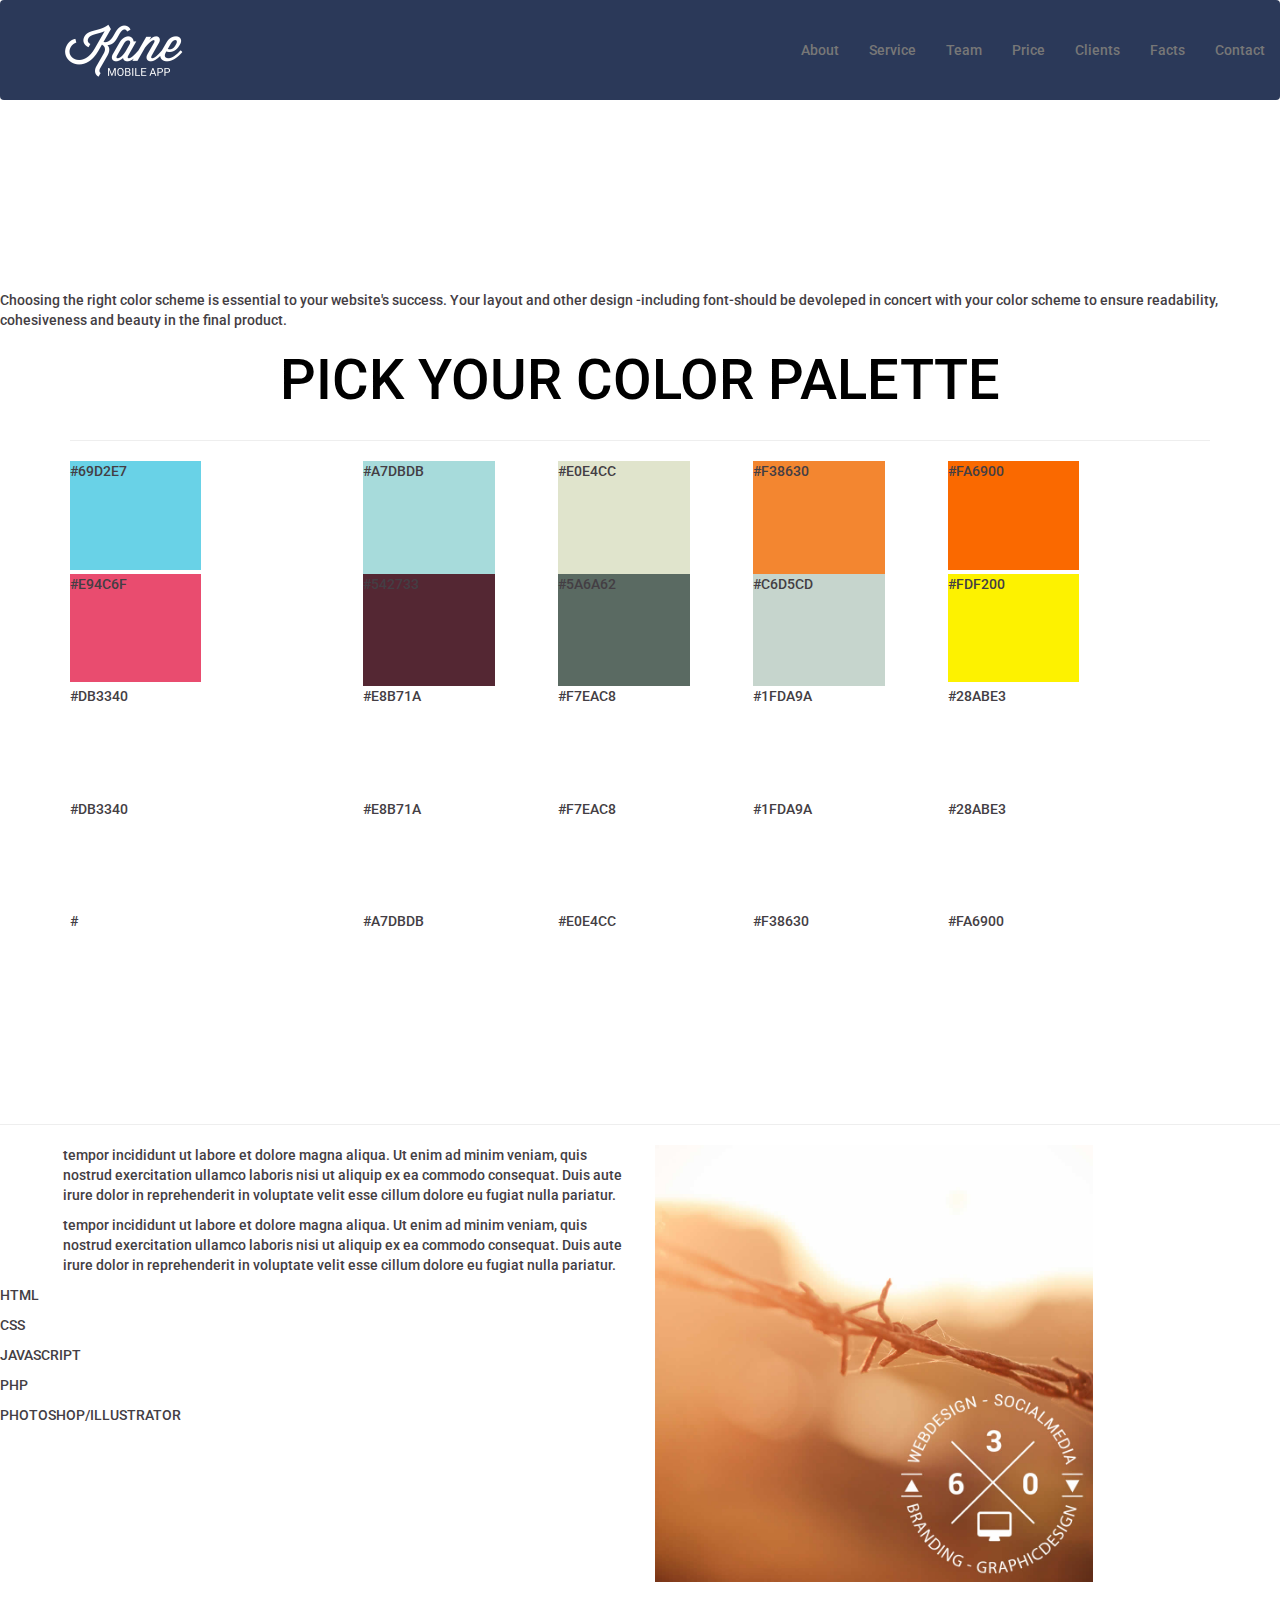
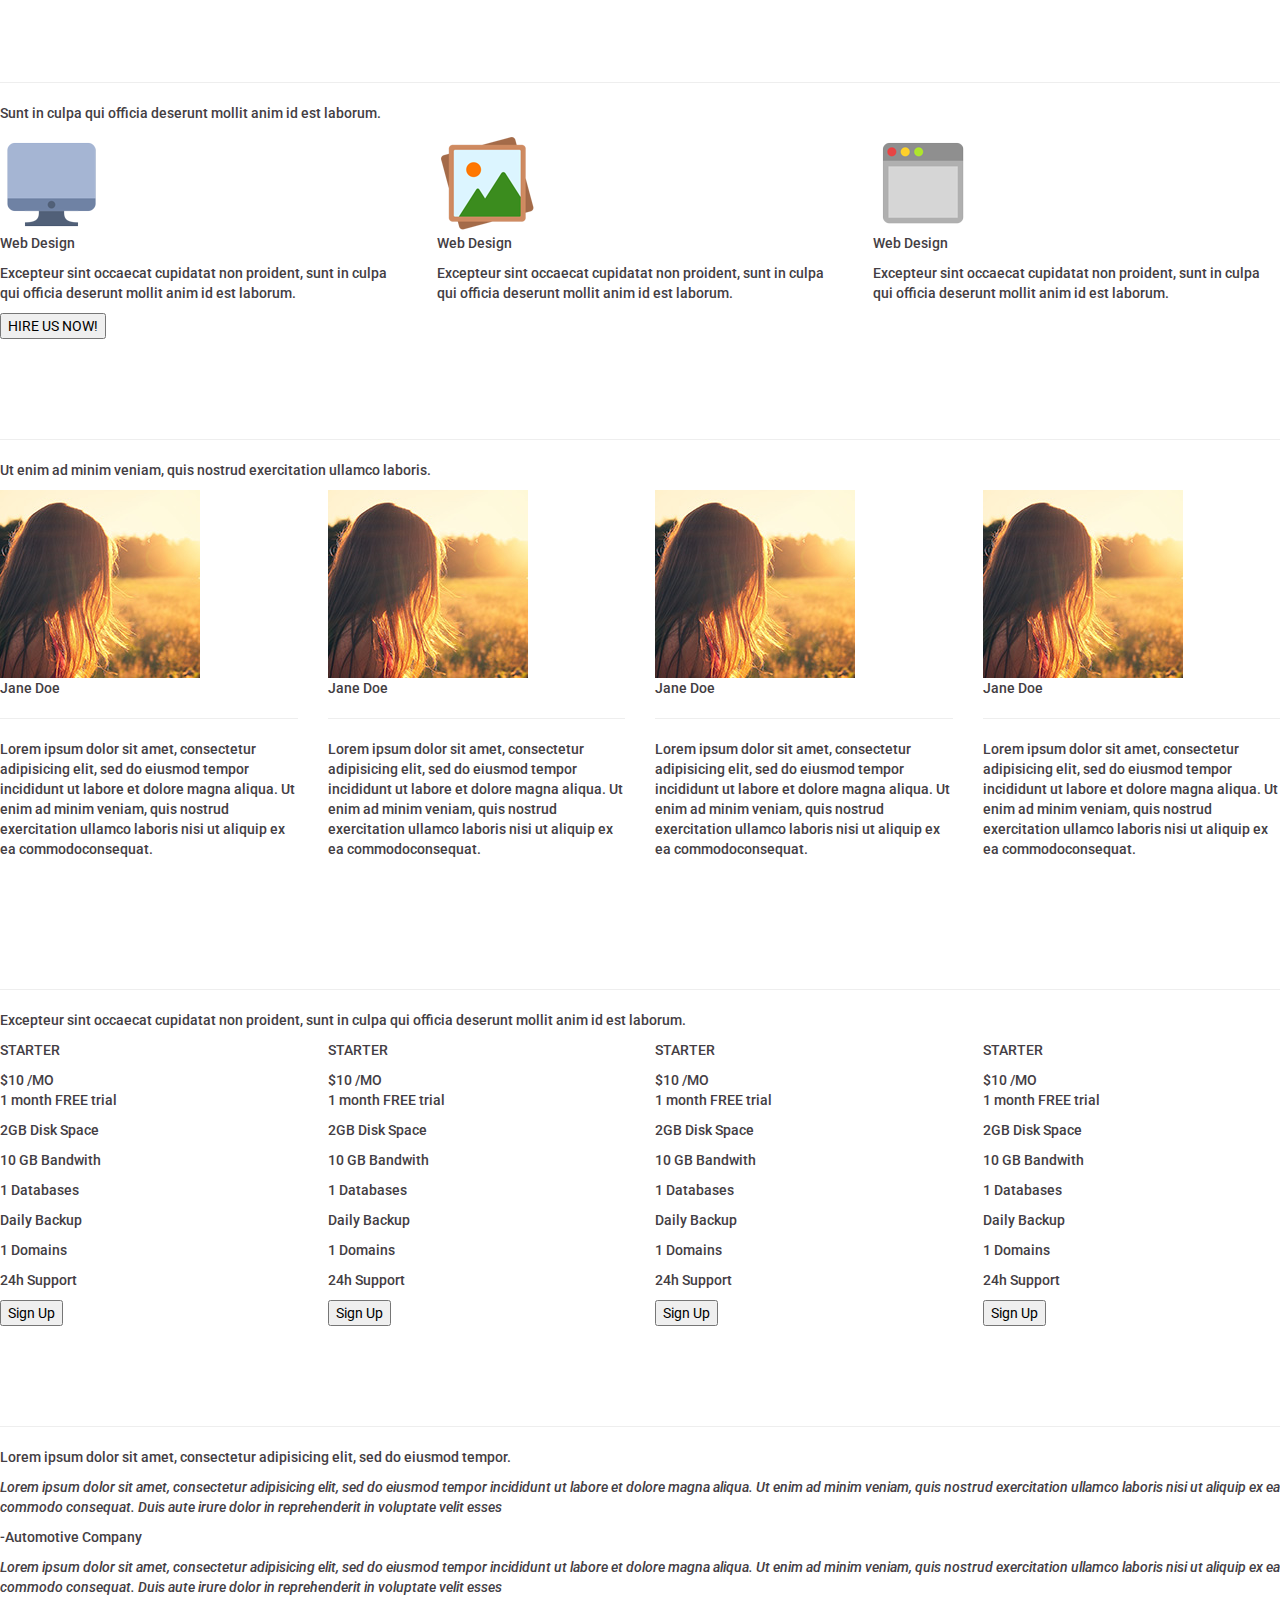
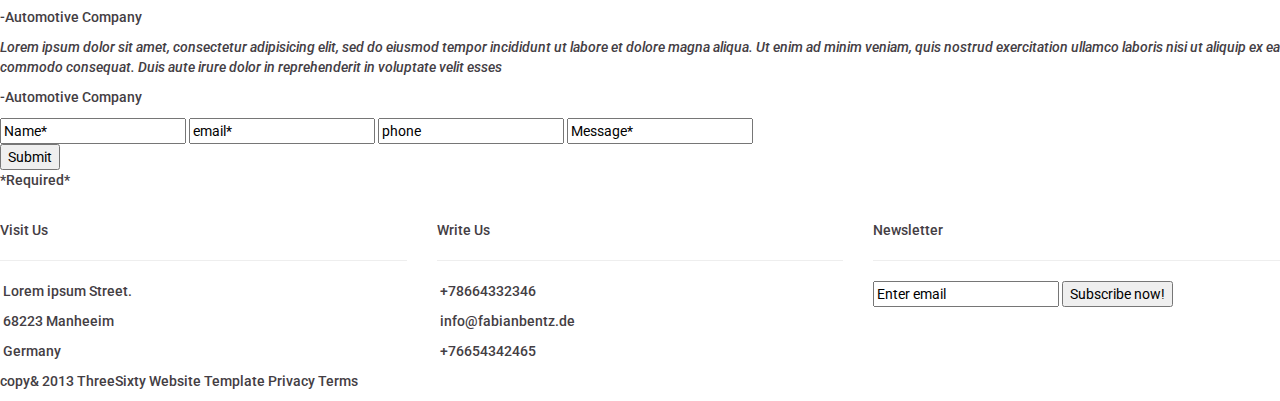
==== prueba.html @ b6c4c637 "estructura HTML" ====
<!DOCTYPE html>
<html lang="en">
  <head>
    <meta charset="utf-8">
    <title>Escoge tu paleta de colores!</title>
    <meta name="viewport" content="width=device-width, initial-scale=1.0">
    <meta name="description" content="ThreeSixty Bootstrap Template">
    <meta name="author" content="Fabian Bentz Webdesign">

    
    <link href='http://fonts.googleapis.com/css?family=Roboto:400,100,300,300italic,500,400italic,700' rel='stylesheet' type='text/css'>
    
    <link href="./css/bootstrap.css" rel="stylesheet">
    <link href="./css/main.css" rel="stylesheet">
    <link rel="stylesheet" href="./font-awesome/css/font-awesome.min.css">

  </head>

    <body>
        <header> <!--div class="row"> <div class="col-lg-12"-->
            <nav class="navbar navbar-default"> <!--menudespegable-->
                <div class="container-fluid"> <!--containerheder-->
                    <div class=navbar-header>
                        <button type="button" class="navbar-toggle" data-toggle="collapse" data-target="#myNavbar">
                            <span class="icon-bar"></span>
                            <span class="icon-bar"></span>
                            <span class="icon-bar"></span>
                        </button>
                        <img src="img/logo.png" alt="logo" class="logo"> <!--logo-->
                    </div>
                    <div class="collapse navbar-collapse" id="myNavbar">
                        <ul class="nav navbar-nav navbar-right pad"> <!--elementosdelmenu-->
                            <li><a href="#">About</a></li>
                            <li><a href="#">Service</a></li>
                            <li><a href="#">Team</a></li>
                            <li><a href="#">Price</a></li>
                            <li><a href="#">Clients</a></li>
                            <li><a href="#">Facts</a></li>
                            <li><a href="#">Contact</a></li>
                        </ul>
                    </div>
                </div> <!--findelcontainerheder-->
            </nav>    
        </header>
        <section><!--primerasection--> <!--intro-->
            <div class="row"> 
                <div class="col-lg-12"> <!--fondo1-->
                    <p class="titulares blanco">BEAUTIFUL COLOR PALETTES FOR YOUR NEXT WEB PROJECT</p>
                    <p>Choosing the right color scheme is essential to your website's success. Your layout and other design -including font-should be devoleped in concert with your color scheme to ensure readability, cohesiveness and beauty in the final product.</p>
                </div>
            </div>   
        </section>
        <div class="container">
            <section> <!--segundasection--> <!--colores-->
                <div class="row">
                    <div class="col-lg-12">
                        <p class="titulares negro">PICK YOUR COLOR PALETTE</p>
                        <hr>
                    </div>
                </div>
                <div class="row">
                    <div class="col-lg-3">
                        <div class="cuadro color1"> <!--color1-->
                            <p>#69D2E7</p>
                        </div>
                    </div>
                    <div class="col-lg-2">
                        <div class="cuadros color2"> <!--color2-->
                            <p>#A7DBDB</p>
                        </div>
                    </div>
                    <div class="col-lg-2">
                        <div class="cuadros color3"> <!--color3-->
                            <p>#E0E4CC</p>
                        </div>
                    </div>
                    <div class="col-lg-2">
                        <div class="cuadros color4"> <!--color4-->
                            <p>#F38630</p>
                        </div>
                    </div>
                    <div class="col-lg-3">
                        <div class="cuadro color5"> <!--color5-->
                            <p>#FA6900</p>
                        </div>
                    </div>
                </div>
                <div class="row">
                    <div class="col-lg-3">
                        <div class="cuadro color6"> <!--color6-->
                            <p>#E94C6F</p>
                        </div>
                    </div>
                    <div class="col-lg-2">
                        <div class="cuadros color7"> <!--color7-->
                            <p>#542733</p>
                        </div>
                    </div>
                    <div class="col-lg-2">
                        <div class="cuadros color8"> <!--color8-->
                            <p>#5A6A62</p>
                        </div>
                    </div>
                    <div class="col-lg-2">
                        <div class="cuadros color9"> <!--color9-->
                            <p>#C6D5CD</p>
                        </div>
                    </div>
                    <div class="col-lg-3">
                        <div class="cuadro color10"> <!--color10-->
                            <p>#FDF200</p>
                        </div>
                    </div>
                </div>
                <div class="row">
                    <div class="col-lg-3">
                        <div class="cuadros color11"> <!--color11-->
                            <p>#DB3340</p>
                        </div>
                    </div>
                    <div class="col-lg-2">
                        <div class="cuadro color12"> <!--color12-->
                            <p>#E8B71A</p>
                        </div>
                    </div>
                    <div class="col-lg-2">
                        <div class="cuadros color13"> <!--color13-->
                            <p>#F7EAC8</p>
                        </div>
                    </div>
                    <div class="col-lg-2">
                        <div class="cuadros color14"> <!--color14-->
                            <p>#1FDA9A</p>
                        </div>
                    </div>
                    <div class="col-lg-3">
                        <div class="cuadros color15"> <!--color15-->
                            <p>#28ABE3</p>
                        </div>
                    </div>
                </div>
                <div class="row">
                    <div class="col-lg-3">
                        <div class="cuadro color16"> <!--color16-->
                            <p>#DB3340</p>
                        </div>
                    </div>
                    <div class="col-lg-2">
                        <div class="cuadros color17"> <!--color17-->
                            <p>#E8B71A</p>
                        </div>
                    </div>
                    <div class="col-lg-2">
                        <div class="cuadros color18"> <!--color18-->
                            <p>#F7EAC8</p>
                        </div>
                    </div>
                    <div class="col-lg-2">
                        <div class="cuadros color19"> <!--color19-->
                            <p>#1FDA9A</p>
                        </div>
                    </div>
                    <div class="col-lg-3">
                        <div class="cuadro color20"> <!--color20-->
                            <p>#28ABE3</p>
                        </div>
                    </div>
                </div>
                <div class="row">
                    <div class="col-lg-3">
                        <div class="cuadro color21"> <!--color21-->
                            <p>#</p>
                        </div>
                    </div>
                    <div class="col-lg-2">
                        <div class="cuadros color22"> <!--color22-->
                            <p>#A7DBDB</p>
                        </div>
                    </div>
                    <div class="col-lg-2">
                        <div class="cuadros color23"> <!--color23-->
                            <p>#E0E4CC</p>
                        </div>
                    </div>
                    <div class="col-lg-2">
                        <div class="cuadros color24"> <!--color24-->
                            <p>#F38630</p>
                        </div>
                    </div>
                    <div class="col-lg-3">
                        <div class="cuadro color25"> <!--color25-->
                            <p>#FA6900</p>
                        </div>
                    </div>
                </div>
            </section>
        </div>
        <div class="container-fluid">
            <section> <!--tercerasection--> <!--acercade-->
                <div class="row">
                    <div class="col-lg-12">
                        <p class="titulares blanco">ABOUT US</p>
                        <hr>
                    </div>
                </div>
                <div class="row">
                    <div class="col-lg-6">
                        <p class="mg-lf"> tempor incididunt ut labore et dolore magna aliqua. Ut enim ad minim veniam,
                        quis nostrud exercitation ullamco laboris nisi ut aliquip ex ea commodo
                        consequat. Duis aute irure dolor in reprehenderit in voluptate velit esse
                        cillum dolore eu fugiat nulla pariatur.</p>
                        <p class="mg-lf">
                        tempor incididunt ut labore et dolore magna aliqua. Ut enim ad minim veniam,
                        quis nostrud exercitation ullamco laboris nisi ut aliquip ex ea commodo
                        consequat. Duis aute irure dolor in reprehenderit in voluptate velit esse
                        cillum dolore eu fugiat nulla pariatur.</p>
                        <p>HTML</p>
                        <p>CSS</p>
                        <p>JAVASCRIPT</p>
                        <p>PHP</p>
                        <p>PHOTOSHOP/ILLUSTRATOR</p>
                    </div>
                    <div class="col-lg-6">
                        <img src="img/agency-img3.jpg" alt="agency" class="agen">
                    </div>
                </div>
            </section>
            <div class="fondoverde">
                <section> <!--cuartasection-->  <!--quehacemos-->
                    <div class="row">
                        <div class="col-lg-12">
                            <p class="titulares blanco">WHAT WE DO</p>
                            <hr>
                            <p>Sunt in culpa qui officia deserunt mollit anim id est laborum.</p>
                        </div>
                    </div>
                    <div class="row">
                        <div class="col-lg-4"> <!--primericono-->
                            <img src="img/icons/webdesign.png" alt="web">
                            <p>Web Design</p>
                            <p>Excepteur sint occaecat cupidatat non
                            proident, sunt in culpa qui officia deserunt mollit anim id est laborum.</p>
                        </div>
                        <div class="col-lg-4"> <!--segundoicono-->
                            <img src="img/icons/graphicdesign.png" alt="graphic">
                            <p>Web Design</p>
                            <p>Excepteur sint occaecat cupidatat non
                            proident, sunt in culpa qui officia deserunt mollit anim id est laborum.</p>
                        </div>
                        <div class="verdeoscuro"> <!--fondoverdeoscuro-->
                            <div class="col-lg-4"> <!--tercericono-->
                                <img src="img/icons/mobile.png" alt="mobile">
                                <p>Web Design</p>
                                <p>Excepteur sint occaecat cupidatat non
                                proident, sunt in culpa qui officia deserunt mollit anim id est laborum.</p>
                            </div>
                        </div>
                    </div>
                    <div class="row"> <!--primerboton-->
                        <div class="col-lg-12">
                            <button>HIRE US NOW!</button>
                        </div>
                    </div>
                </section>
                <section> <!--quintasection--> <!--lamuchacha-->
                    <div class="row">
                        <div class="col-lg-12">
                            <p class="titulares blanco">OUR AWESOME TEAM</p>
                            <hr>
                            <p>  Ut enim ad minim veniam,
                            quis nostrud exercitation ullamco laboris. </p>
                        </div>
                    </div>
                    <div class="row">
                        <div class="col-lg-3">
                            <img src="img/team/1.jpg" alt="muchacha">
                            <p>Jane Doe</p>
                            <hr>
                            <p> Lorem ipsum dolor sit amet, consectetur adipisicing elit, sed do eiusmod tempor incididunt ut labore et dolore magna aliqua. Ut enim ad minim veniam, quis nostrud exercitation ullamco laboris nisi ut aliquip ex ea commodoconsequat.</p>
                            <img src=""> <!--iconos-->
                            <img src="">
                            <img src="">
                            <img src="">
                            <img src="">
                        </div>
                        <div class="col-lg-3">
                            <img src="img/team/1.jpg" alt="muchacha">
                            <p>Jane Doe</p>
                            <hr>
                            <p> Lorem ipsum dolor sit amet, consectetur adipisicing elit, sed do eiusmod tempor incididunt ut labore et dolore magna aliqua. Ut enim ad minim veniam, quis nostrud exercitation ullamco laboris nisi ut aliquip ex ea commodoconsequat.</p>
                            <img src=""> <!--iconos-->
                            <img src="">
                            <img src="">
                            <img src="">
                            <img src="">
                        </div> 
                        <div class="col-lg-3">
                            <img src="img/team/1.jpg" alt="muchacha">
                            <p>Jane Doe</p>
                            <hr>
                            <p> Lorem ipsum dolor sit amet, consectetur adipisicing elit, sed do eiusmod tempor incididunt ut labore et dolore magna aliqua. Ut enim ad minim veniam, quis nostrud exercitation ullamco laboris nisi ut aliquip ex ea commodoconsequat.</p>
                            <img src=""> <!--iconos-->
                            <img src="">
                            <img src="">
                            <img src="">
                            <img src="">
                        </div> 
                        <div class="col-lg-3">
                            <img src="img/team/1.jpg" alt="muchacha">
                            <p>Jane Doe</p>
                            <hr>
                            <p> Lorem ipsum dolor sit amet, consectetur adipisicing elit, sed do eiusmod tempor incididunt ut labore et dolore magna aliqua. Ut enim ad minim veniam, quis nostrud exercitation ullamco laboris nisi ut aliquip ex ea commodoconsequat.</p>
                            <img src=""> <!--iconos-->
                            <img src="">
                            <img src="">
                            <img src="">
                            <img src="">
                        </div>
                    </div>
                </section>
            </div>
            <div class="fondoazul">
                <section> <!--sextasection--> <!--precios-->
                    <div class="row">
                        <div class="col-lg-12">
                            <p class="titulares blanco">BEST PRICE GURANTEED</p>
                            <hr>
                            <p>Excepteur sint occaecat cupidatat non proident, sunt in culpa qui officia deserunt mollit anim id est laborum.</p>
                        </div>
                    </div>
                    <div class="row">
                        <div class="col-lg-3">
                            <div class="">
                                <p>STARTER</p>
                                <p>$10 <span>/MO</span><br> 1 month FREE trial</p>
                                <p>2GB Disk Space</p>
                                <p>10 GB Bandwith</p>
                                <p>1 Databases</p>
                                <p>Daily Backup</p>
                                <p>1 Domains</p>
                                <p>24h Support</p>
                                <button>Sign Up</button>
                            </div>
                        </div>
                        <div class="col-lg-3">
                            <div class="">
                                <p>STARTER</p>
                                <p>$10 <span>/MO</span><br> 1 month FREE trial</p>
                                <p>2GB Disk Space</p>
                                <p>10 GB Bandwith</p>
                                <p>1 Databases</p>
                                <p>Daily Backup</p>
                                <p>1 Domains</p>
                                <p>24h Support</p>
                                <button>Sign Up</button>
                            </div>
                        </div>
                        <div class="col-lg-3">
                            <div class="">
                                <p>STARTER</p>
                                <p>$10 <span>/MO</span><br> 1 month FREE trial</p>
                                <p>2GB Disk Space</p>
                                <p>10 GB Bandwith</p>
                                <p>1 Databases</p>
                                <p>Daily Backup</p>
                                <p>1 Domains</p>
                                <p>24h Support</p>
                                <button>Sign Up</button>
                            </div>
                        </div>
                        <div class="col-lg-3">
                            <div class="">
                                <p>STARTER</p>
                                <p>$10 <span>/MO</span><br> 1 month FREE trial</p>
                                <p>2GB Disk Space</p>
                                <p>10 GB Bandwith</p>
                                <p>1 Databases</p>
                                <p>Daily Backup</p>
                                <p>1 Domains</p>
                                <p>24h Support</p>
                                <button>Sign Up</button>
                            </div>
                        </div>
                    </div>    
                </section>
                <section> <!--septimesection--> <!--opniones-->
                    <div class="row">
                        <div class="col-lg-12">
                            <p class="titulares blanco">WHAT OUR CLIENTS SAY</p>
                            <hr>
                            <p> Lorem ipsum dolor sit amet, consectetur adipisicing elit, sed do eiusmod tempor.</p>
                        </div>
                    </div>
                    <div class="row">
                        <div class="col-lg-12">
                            <p> <i> Lorem ipsum dolor sit amet, consectetur adipisicing elit, sed do eiusmod tempor incididunt ut labore et dolore magna aliqua. Ut enim ad minim veniam, quis nostrud exercitation ullamco laboris nisi ut aliquip ex ea commodo consequat. Duis aute irure dolor in reprehenderit in voluptate velit esses </i></p>
                            <p>-Automotive Company</p>
                        </div>
                    </div>
                    <div class="row">
                        <div class="col-lg-12">
                            <p> <i> Lorem ipsum dolor sit amet, consectetur adipisicing elit, sed do eiusmod tempor incididunt ut labore et dolore magna aliqua. Ut enim ad minim veniam, quis nostrud exercitation ullamco laboris nisi ut aliquip ex ea commodo consequat. Duis aute irure dolor in reprehenderit in voluptate velit esses </i></p>
                            <p>-Automotive Company</p>
                        </div>
                    </div> 
                    <div class="row">
                        <div class="col-lg-12">
                            <p> <i> Lorem ipsum dolor sit amet, consectetur adipisicing elit, sed do eiusmod tempor incididunt ut labore et dolore magna aliqua. Ut enim ad minim veniam, quis nostrud exercitation ullamco laboris nisi ut aliquip ex ea commodo consequat. Duis aute irure dolor in reprehenderit in voluptate velit esses </i></p>
                            <p>-Automotive Company</p>
                        </div>
                    </div>   
                </section>
                <section> <!--octavasection--> <!--formulario ojo revisar-->
                    <div class="row">
                        <div class="col-lg-12">
                        </div>
                    </div>
                    <div class="row">
                        <div class="col-lg-12">
                            <input type="text" name="Name*" value="Name*">
                            <input type="text" name="email*" value="email*">
                            <input type="text" name="phone" value="phone">
                            <input type="text" name="Message*" value="Message*">
                        </div>
                    </div>
                    <div class="row">
                        <div class="col-lg-12">
                            <button>Submit</button>
                        </div>
                    </div>
                    <div class="row">
                        <div class="col-lg-12">
                            <p>*Required*</p>
                        </div>
                    </div>                
                </section>
            </div>
            <div class="container-fluid">
                <section> <!--novenasection--> <!--redessociales-->
                    <div class="row">
                        <div class="col-lg-12">
                            <img src="">
                            <img src="">
                            <img src="">
                            <img src="">
                            <img src="">
                            <img src="">
                        </div>
                    </div> 
                </section> 
            </div>
            <div class="container-fluid">
                <footer>
                    <div class="row">
                        <div class="col-lg-4">
                            <p>Visit Us</p>
                            <hr>
                            <p><img src=""> Lorem ipsum Street.</p>
                            <p><img src=""> 68223 Manheeim</p>
                            <p><img src=""> Germany</p>
                        </div>
                        <div class="col-lg-4">
                            <p>Write Us</p>
                            <hr>
                            <p><img src=""> +78664332346 </p>
                            <p><img src=""> info@fabianbentz.de</p>
                            <p><img src=""> +76654342465</p>
                        </div>
                        <div class="col-lg-4">
                            <p>Newsletter</p>
                            <hr>
                            <img src=""><input type="text" name="Enter email" value="Enter email">
                            <button>Subscribe now!</button>      
                        </div>
                    </div>
                    <div class="row">
                        <div class="col-lg-6">
                            <p>copy& 2013 ThreeSixty Website Template <span>Privacy Terms</span></p>
                        </div>
                        <div class="col-lg-6">
                            <a href=""> Back to top</a>
                        </div>
                    </div>
                </footer>
            </div>
        </div>




                
           


    <!-- BOOTSTRAP JAVASCRIPT -->
    <script src="https://code.jquery.com/jquery-1.10.2.min.js"></script>
    <script type="text/javascript" src="./js/bootstrap.min.js"></script>

    </body>
</html>
---- css/main.css ----
/*header*/
.logo {
	padding: 10%;
	margin: 10%;
	margin-left: 45%;
}

.pad {
	padding-top: 2%;
}

/*Section1*/

.cuadro {
	width: 50%;
	
}
.cuadros {
	width: 80%;
	
}

.color1 {
	background-color: #69D2E7;
	padding-bottom: 30%;
}
.color2 {
	background-color: #A7DBDB;
	padding-bottom: 50%;
}

.color3 {
	background-color: #E0E4CC;
	padding-bottom: 50%;
}
.color4 {
	background-color: #F38630;
	padding-bottom: 50%;
}
.color5 {
	background-color: #FA6900;
	padding-bottom: 30%;
}
.color6 {
	background-color: #E94C6F;
	padding-bottom: 30%;
}

.color7{
	background-color: #542733;
	padding-bottom: 50%;
}
.color8 {
	background-color: #5A6A62;
	padding-bottom: 50%;
}
.color9{
	background-color:#C6D5CD; 
	padding-bottom:50%; 
 }
.color10 {
	background-color:#FDF200 ;
	padding-bottom: 30%;

}

.color11{
	background-color: ;
	padding-bottom: 30%;

}
.color12 {
	background-color: ;
	padding-bottom: 50%;
}
.color13{
	background-color: ;
	padding-bottom: 50%;
}
.color14 {
	background-color: ;
	padding-bottom: 50%;
}
.color15 {
	background-color: ;
	padding-bottom: 30%;
}
.color16 {
	background-color: ;
	padding-bottom: 30%;
}
.color17 {
	background-color: ;
	padding-bottom: 50%;
}
.color18 {
	background-color: ;
	padding-bottom: 50%;

}
.color19 {
	background-color: ;
	padding-bottom: 50%;
}
.color20 {
	background-color: ;
	padding-bottom: 30%;
}
.color21 {
	background-color: ;
	padding-bottom:30%;
}
.color22 {
	background-color: ;
	padding-bottom: 50%;
}
.color23 {
	background-color: ;
	padding-bottom: 50%;
}
.color24{
	background-color: ;
	padding-bottom: 50%;
}
.color25 {
	background-color: ;
	padding-bottom: ;
}

.titulares {
	font-size: 4em;
	text-align: center;
}
.blanco {
	color: white;
}
.negro {
	color: black;
}

.agen {
	width: 70%;
	height: 70%;
}

.mg-lf {
	margin-left: 10%;
}
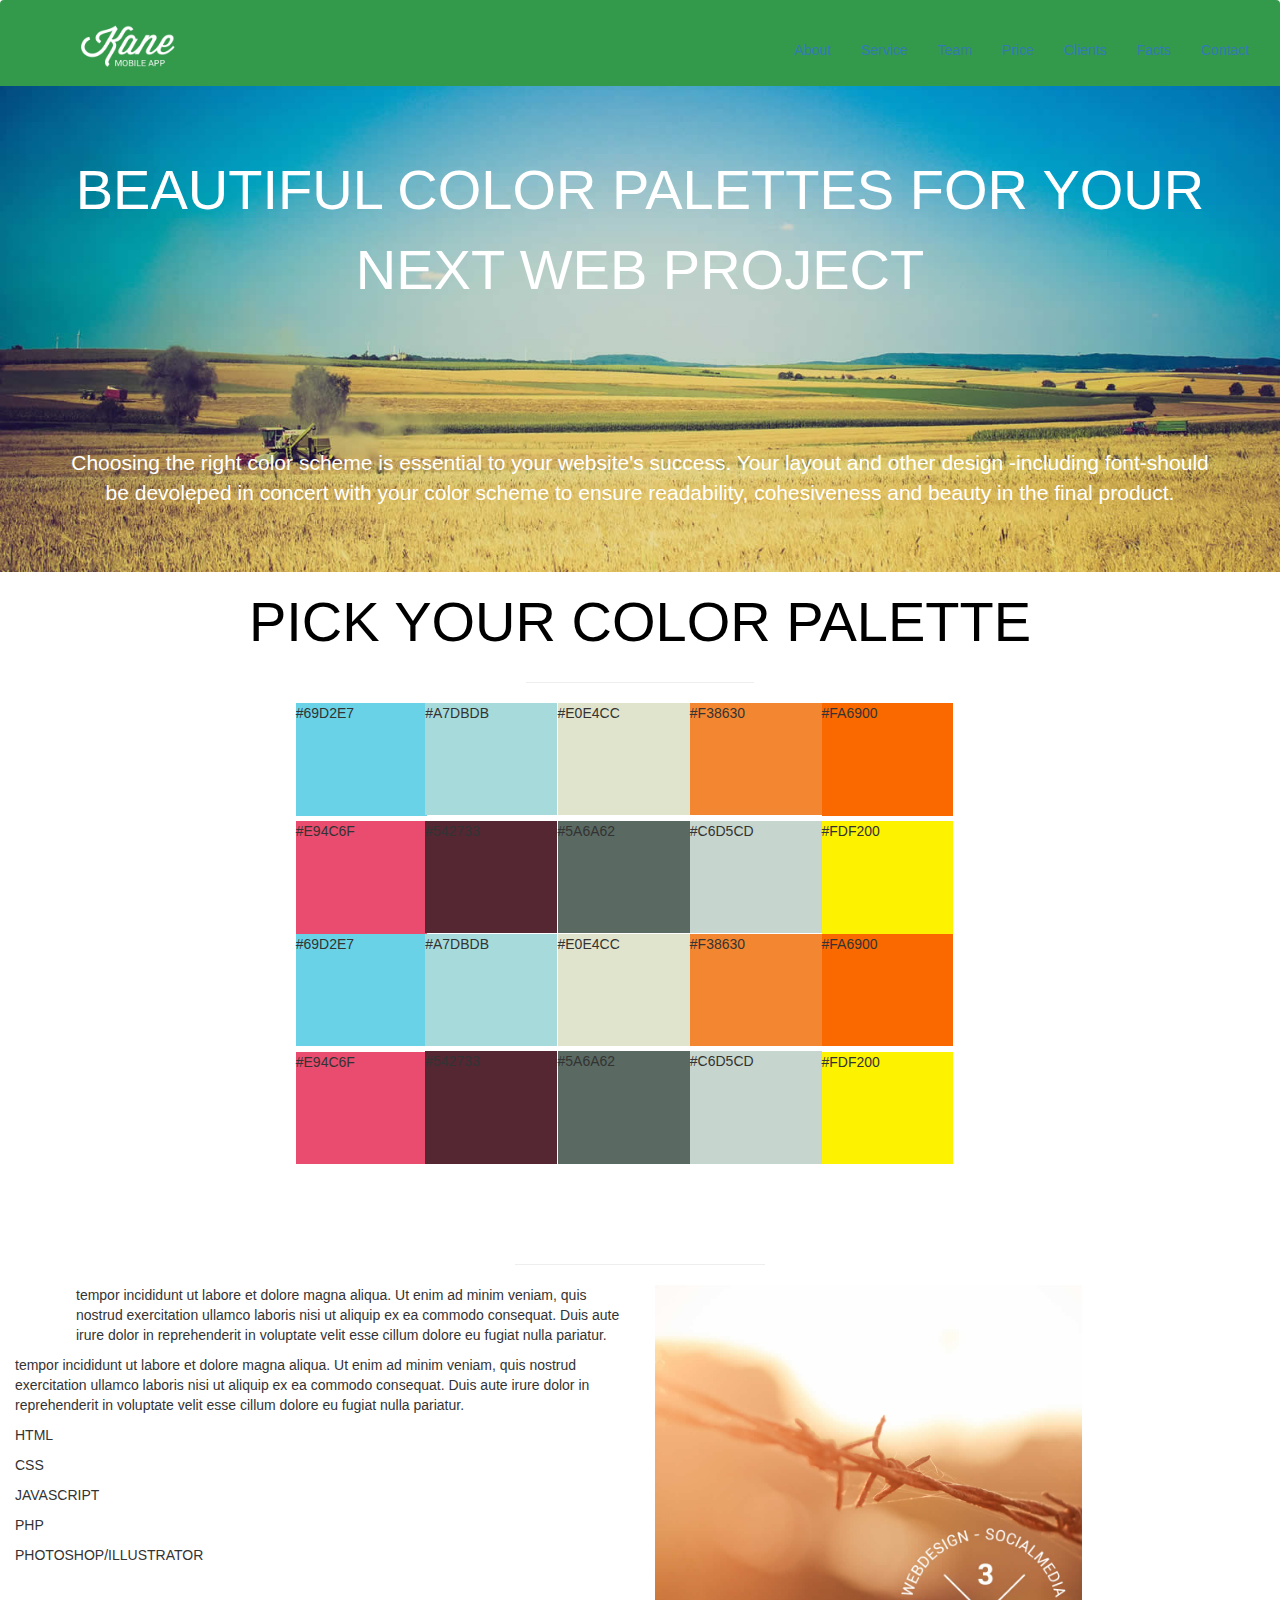
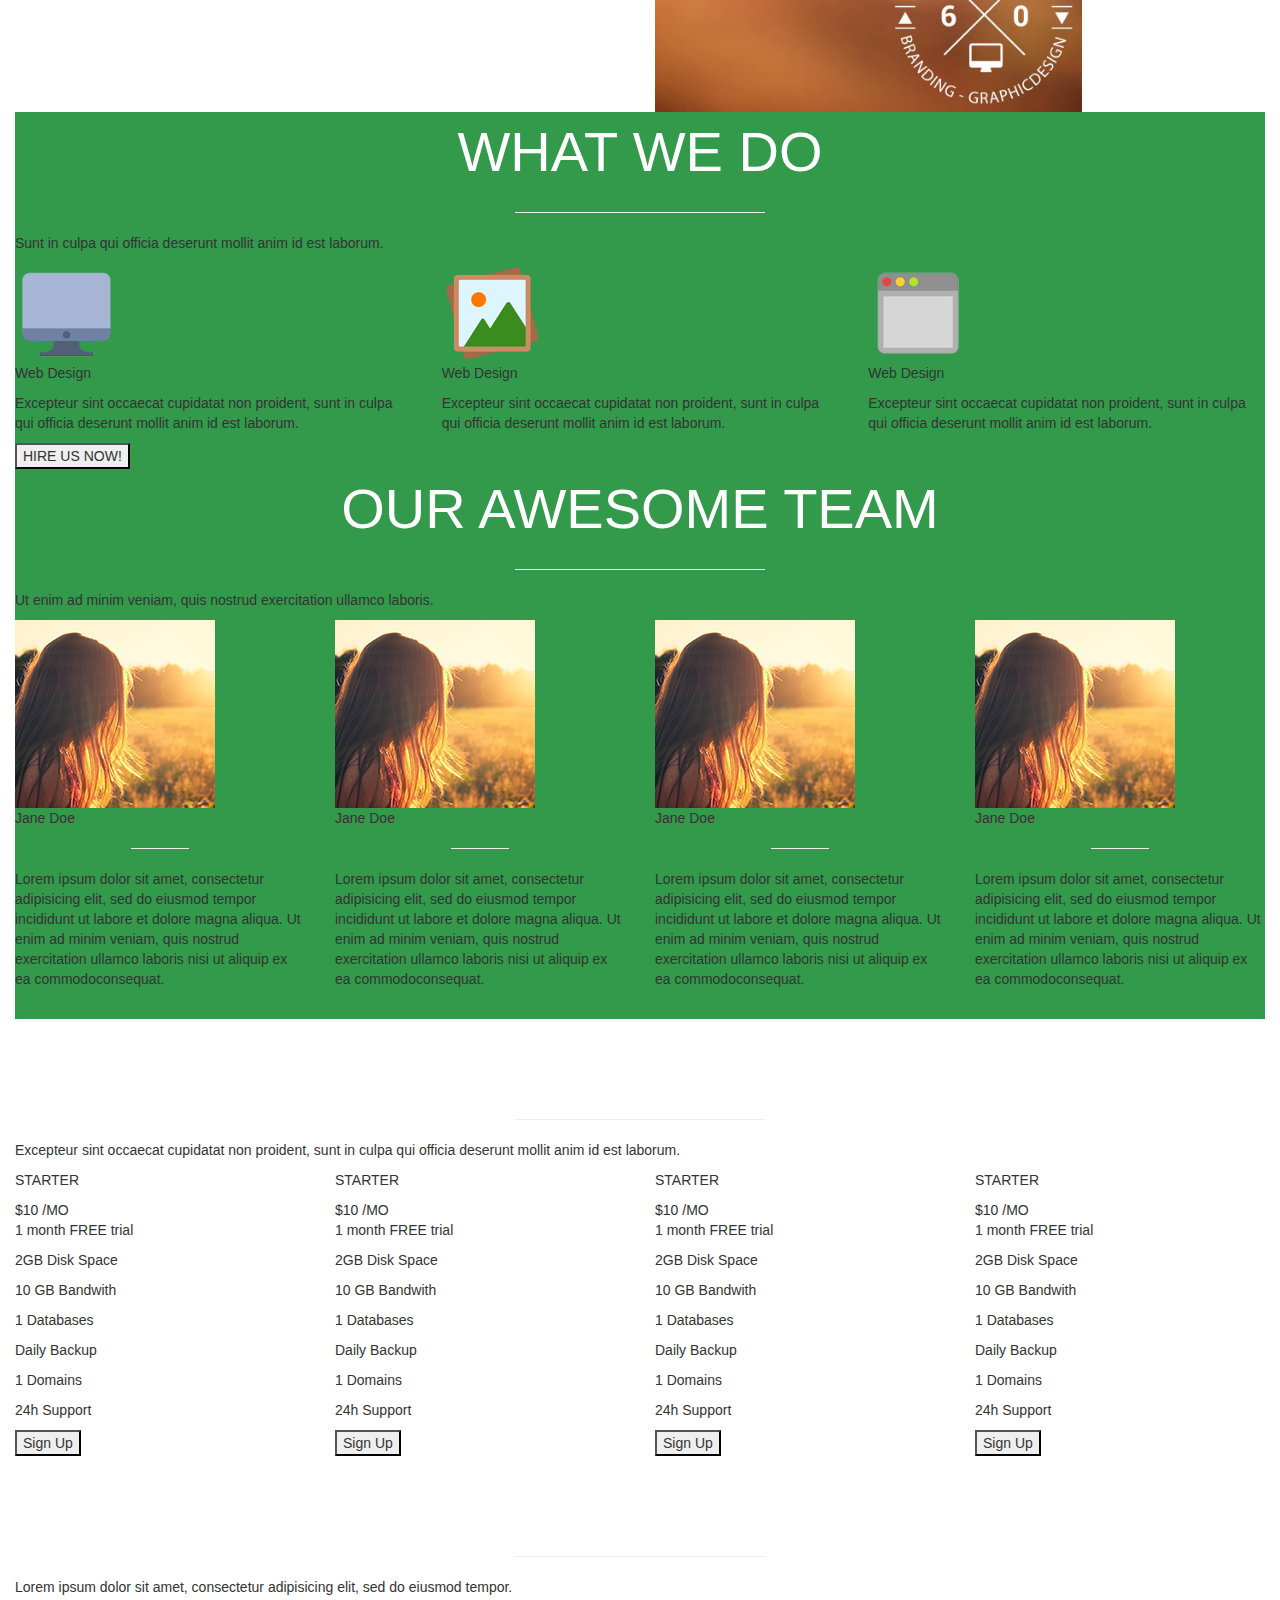
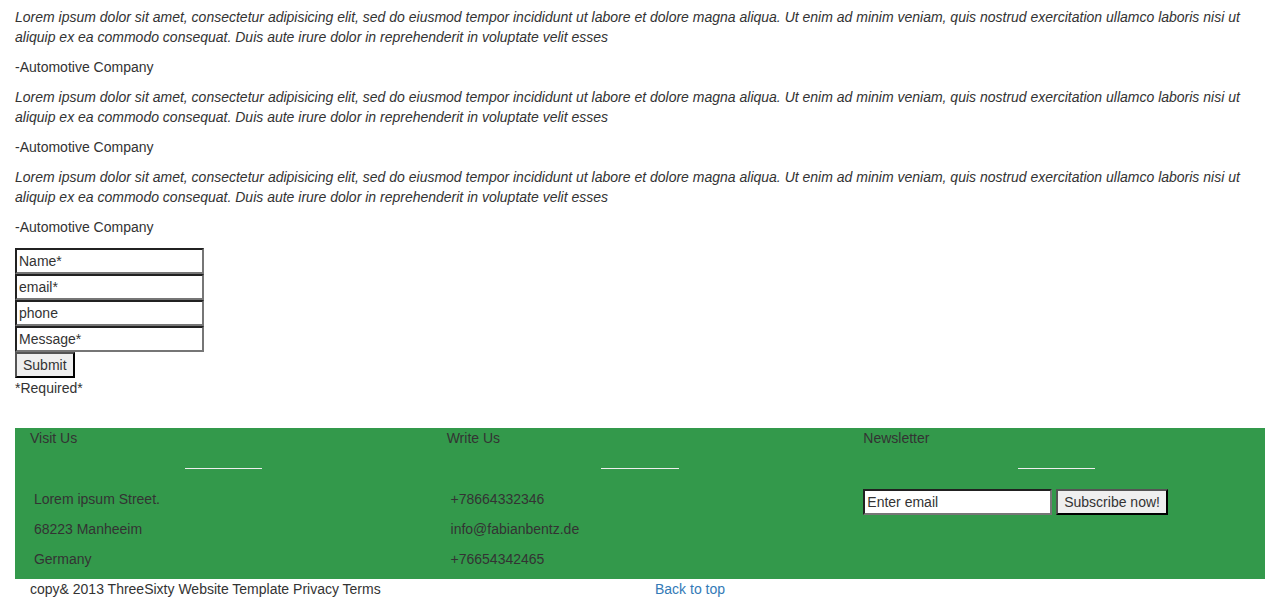
==== commit 798616d7: "terminando los cuadros" ====
--- a/prueba.html
+++ b/prueba.html
@@ -9,16 +9,28 @@
 
     
     <link href='http://fonts.googleapis.com/css?family=Roboto:400,100,300,300italic,500,400italic,700' rel='stylesheet' type='text/css'>
+    <link rel="stylesheet" type="text/css" href="css/utilities.css">
     
     <link href="./css/bootstrap.css" rel="stylesheet">
     <link href="./css/main.css" rel="stylesheet">
     <link rel="stylesheet" href="./font-awesome/css/font-awesome.min.css">
+    <meta name="viewport" content="width=device-width, initial-scale=1">
+  <link rel="stylesheet" href="http://maxcdn.bootstrapcdn.com/bootstrap/3.3.7/css/bootstrap.min.css">
+  <script src="https://ajax.googleapis.com/ajax/libs/jquery/1.12.4/jquery.min.js"></script>
+  <script src="http://maxcdn.bootstrapcdn.com/bootstrap/3.3.7/js/bootstrap.min.js"></script>
+  <style>
+  .carousel-inner > .item > img,
+  .carousel-inner > .item > a > img {
+      width: 70%;
+      margin: auto;
+  }
+  </style>
 
   </head>
 
     <body>
         <header> <!--div class="row"> <div class="col-lg-12"-->
-            <nav class="navbar navbar-default"> <!--menudespegable-->
+            <nav class="navbar fondoverde"> <!--menudespegable-->
                 <div class="container-fluid"> <!--containerheder-->
                     <div class=navbar-header>
                         <button type="button" class="navbar-toggle" data-toggle="collapse" data-target="#myNavbar">
@@ -30,7 +42,7 @@
                     </div>
                     <div class="collapse navbar-collapse" id="myNavbar">
                         <ul class="nav navbar-nav navbar-right pad"> <!--elementosdelmenu-->
-                            <li><a href="#">About</a></li>
+                            <li><a href="#" >About</a></li>
                             <li><a href="#">Service</a></li>
                             <li><a href="#">Team</a></li>
                             <li><a href="#">Price</a></li>
@@ -44,9 +56,11 @@
         </header>
         <section><!--primerasection--> <!--intro-->
             <div class="row"> 
-                <div class="col-lg-12"> <!--fondo1-->
-                    <p class="titulares blanco">BEAUTIFUL COLOR PALETTES FOR YOUR NEXT WEB PROJECT</p>
-                    <p>Choosing the right color scheme is essential to your website's success. Your layout and other design -including font-should be devoleped in concert with your color scheme to ensure readability, cohesiveness and beauty in the final product.</p>
+                <div class="col-lg-12"> <!--fondo1-->  
+                    <div class="fondo1">         
+                        <p class="titulares blanco pd-5">BEAUTIFUL COLOR PALETTES FOR YOUR NEXT WEB PROJECT</p>
+                        <p class="blanco sub center pd-5">Choosing the right color scheme is essential to your website's success. Your layout and other design -including font-should be devoleped in concert with your color scheme to ensure readability, cohesiveness and beauty in the final product.</p>
+                    </div>
                 </div>
             </div>   
         </section>
@@ -60,139 +74,113 @@
                 </div>
                 <div class="row">
                     <div class="col-lg-3">
-                        <div class="cuadro color1"> <!--color1-->
+                        <div class="cuadro color1 left"> <!--color1-->
                             <p>#69D2E7</p>
                         </div>
                     </div>
                     <div class="col-lg-2">
-                        <div class="cuadros color2"> <!--color2-->
+                        <div class="cuadros color2 left2"> <!--color2-->
                             <p>#A7DBDB</p>
                         </div>
                     </div>
                     <div class="col-lg-2">
-                        <div class="cuadros color3"> <!--color3-->
+                        <div class="cuadros color3 "> <!--color3-->
                             <p>#E0E4CC</p>
                         </div>
                     </div>
                     <div class="col-lg-2">
-                        <div class="cuadros color4"> <!--color4-->
+                        <div class="cuadros color4 negativo"> <!--color4-->
                             <p>#F38630</p>
                         </div>
                     </div>
                     <div class="col-lg-3">
-                        <div class="cuadro color5"> <!--color5-->
+                        <div class="cuadro color5 negativo2"> <!--color5-->
                             <p>#FA6900</p>
                         </div>
                     </div>
                 </div>
                 <div class="row">
                     <div class="col-lg-3">
-                        <div class="cuadro color6"> <!--color6-->
+                        <div class="cuadro color6 left mt-2"> <!--color6-->
                             <p>#E94C6F</p>
                         </div>
                     </div>
                     <div class="col-lg-2">
-                        <div class="cuadros color7"> <!--color7-->
+                        <div class="cuadros color7 left2 mt-3"> <!--color7-->
                             <p>#542733</p>
                         </div>
                     </div>
                     <div class="col-lg-2">
-                        <div class="cuadros color8"> <!--color8-->
+                        <div class="cuadros color8 mt-3"> <!--color8-->
                             <p>#5A6A62</p>
                         </div>
                     </div>
                     <div class="col-lg-2">
-                        <div class="cuadros color9"> <!--color9-->
+                        <div class="cuadros color9 negativo mt-3"> <!--color9-->
                             <p>#C6D5CD</p>
                         </div>
                     </div>
                     <div class="col-lg-3">
-                        <div class="cuadro color10"> <!--color10-->
+                        <div class="cuadro color10 negativo2 mt-2"> <!--color10-->
                             <p>#FDF200</p>
                         </div>
                     </div>
                 </div>
                 <div class="row">
                     <div class="col-lg-3">
-                        <div class="cuadros color11"> <!--color11-->
-                            <p>#DB3340</p>
-                        </div>
-                    </div>
-                    <div class="col-lg-2">
-                        <div class="cuadro color12"> <!--color12-->
-                            <p>#E8B71A</p>
-                        </div>
-                    </div>
-                    <div class="col-lg-2">
-                        <div class="cuadros color13"> <!--color13-->
-                            <p>#F7EAC8</p>
-                        </div>
-                    </div>
-                    <div class="col-lg-2">
-                        <div class="cuadros color14"> <!--color14-->
-                            <p>#1FDA9A</p>
-                        </div>
-                    </div>
-                    <div class="col-lg-3">
-                        <div class="cuadros color15"> <!--color15-->
-                            <p>#28ABE3</p>
-                        </div>
-                    </div>
-                </div>
-                <div class="row">
-                    <div class="col-lg-3">
-                        <div class="cuadro color16"> <!--color16-->
-                            <p>#DB3340</p>
-                        </div>
-                    </div>
-                    <div class="col-lg-2">
-                        <div class="cuadros color17"> <!--color17-->
-                            <p>#E8B71A</p>
-                        </div>
-                    </div>
-                    <div class="col-lg-2">
-                        <div class="cuadros color18"> <!--color18-->
-                            <p>#F7EAC8</p>
-                        </div>
-                    </div>
-                    <div class="col-lg-2">
-                        <div class="cuadros color19"> <!--color19-->
-                            <p>#1FDA9A</p>
-                        </div>
-                    </div>
-                    <div class="col-lg-3">
-                        <div class="cuadro color20"> <!--color20-->
-                            <p>#28ABE3</p>
-                        </div>
-                    </div>
-                </div>
-                <div class="row">
-                    <div class="col-lg-3">
-                        <div class="cuadro color21"> <!--color21-->
-                            <p>#</p>
-                        </div>
-                    </div>
-                    <div class="col-lg-2">
-                        <div class="cuadros color22"> <!--color22-->
+                        <div class="cuadro color1 left"> <!--color1-->
+                            <p>#69D2E7</p>
+                        </div>
+                    </div>
+                    <div class="col-lg-2">
+                        <div class="cuadros color2 left2"> <!--color2-->
                             <p>#A7DBDB</p>
                         </div>
                     </div>
                     <div class="col-lg-2">
-                        <div class="cuadros color23"> <!--color23-->
+                        <div class="cuadros color3 "> <!--color3-->
                             <p>#E0E4CC</p>
                         </div>
                     </div>
                     <div class="col-lg-2">
-                        <div class="cuadros color24"> <!--color24-->
+                        <div class="cuadros color4 negativo"> <!--color4-->
                             <p>#F38630</p>
                         </div>
                     </div>
                     <div class="col-lg-3">
-                        <div class="cuadro color25"> <!--color25-->
+                        <div class="cuadro color5 negativo2"> <!--color5-->
                             <p>#FA6900</p>
                         </div>
                     </div>
                 </div>
+                <div class="row">
+                    <div class="col-lg-3">
+                        <div class="cuadro color6 left mt-2"> <!--color6-->
+                            <p>#E94C6F</p>
+                        </div>
+                    </div>
+                    <div class="col-lg-2">
+                        <div class="cuadros color7 left2 mt-3"> <!--color7-->
+                            <p>#542733</p>
+                        </div>
+                    </div>
+                    <div class="col-lg-2">
+                        <div class="cuadros color8 mt-3"> <!--color8-->
+                            <p>#5A6A62</p>
+                        </div>
+                    </div>
+                    <div class="col-lg-2">
+                        <div class="cuadros color9 negativo mt-3"> <!--color9-->
+                            <p>#C6D5CD</p>
+                        </div>
+                    </div>
+                    <div class="col-lg-3">
+                        <div class="cuadro color10 negativo2 mt-2"> <!--color10-->
+                            <p>#FDF200</p>
+                        </div>
+                    </div>
+                </div>
+                
             </section>
         </div>
         <div class="container-fluid">
@@ -209,7 +197,7 @@
                         quis nostrud exercitation ullamco laboris nisi ut aliquip ex ea commodo
                         consequat. Duis aute irure dolor in reprehenderit in voluptate velit esse
                         cillum dolore eu fugiat nulla pariatur.</p>
-                        <p class="mg-lf">
+                        <p class="mg-lf¿">
                         tempor incididunt ut labore et dolore magna aliqua. Ut enim ad minim veniam,
                         quis nostrud exercitation ullamco laboris nisi ut aliquip ex ea commodo
                         consequat. Duis aute irure dolor in reprehenderit in voluptate velit esse
@@ -417,10 +405,18 @@
                     </div>
                     <div class="row">
                         <div class="col-lg-12">
-                            <input type="text" name="Name*" value="Name*">
-                            <input type="text" name="email*" value="email*">
-                            <input type="text" name="phone" value="phone">
-                            <input type="text" name="Message*" value="Message*">
+                            <div>
+                                <input type="text" name="Name*" value="Name*">
+                            </div>
+                            <div>
+                                <input type="text" name="email*" value="email*">
+                            </div>
+                            <div>
+                                <input type="text" name="phone" value="phone">
+                            </div>
+                            <div>
+                                <input type="text" name="Message*" value="Message*">
+                            </div>   
                         </div>
                     </div>
                     <div class="row">
@@ -451,7 +447,7 @@
             </div>
             <div class="container-fluid">
                 <footer>
-                    <div class="row">
+                    <div class="row fondoverde">
                         <div class="col-lg-4">
                             <p>Visit Us</p>
                             <hr>
--- a/css/utilities.css
+++ b/css/utilities.css
@@ -0,0 +1,146 @@
+/*GENERAL*/
+a{
+   text-decoration: none;
+}
+a:hover{
+    text-decoration: none;
+}
+
+/* Shortcuts */
+.pd-0{
+	padding: 0;
+}
+.pt-2{
+	padding-top: 2%;
+}
+.pd-3{
+	padding: 3%;
+}
+.pt-3{
+	padding-top: 3%;
+}
+.pr-3{
+	padding-right: 3%;
+}
+.pb-3{
+	padding-bottom: 3%;
+}
+.pl-3{
+	padding-left: 3%;
+}
+.pd-5 {
+	padding: 5%;
+}
+.pd-10 {
+	padding: 10%;
+}
+.pd-15{
+    padding: 15%;
+}
+.pd-20{
+    padding: 20%;
+}
+.pt-5{
+	padding-top: 5%;
+}
+.pb-5{
+	padding-bottom: 5%;
+}
+.pl-5{
+	padding-left: 5%;
+}
+.pr-5{
+	padding-right: 5%;
+}
+.pt-10{
+    padding-top: 10%;
+}
+.pr-10{
+    padding-right: 10%;
+}
+.pb-10{
+    padding-bottom: 10%;
+}
+.pl-10{
+    padding-left: 10%;
+}
+.mg-0{
+	margin: 0%;
+}
+.mb-1{
+	margin-bottom: 1%;
+}
+.mg-3{
+	margin:3%;
+}
+.mt-3{
+	margin-top: 3%;
+}
+.mr-3{
+	margin-right: 3%;
+}
+.mb-3{
+	margin-bottom: 3%;
+}
+.ml-3{
+	margin-left: 3%;
+}
+.mg-5{
+	margin: 5%;
+}
+.mt-5{
+	margin-top: 5%;
+}
+.mb-5{
+	margin-bottom: 5%;
+}
+.mr-5{
+	margin-right: 5%;
+}
+.ml-5{
+	margin-left: 5%;
+}
+.w-100{
+	width: 100%;
+}
+.lh{
+	line-height: 1.5;
+}
+.text-center{
+	text-align: center;
+}
+.text-left{
+	text-align: left;
+}
+.text-right{
+	text-align: right;
+}
+/*TEXTO*/
+.white{
+	color: white;
+}
+.gray{
+	color: #888;
+}
+.black{
+    color: black;
+}
+*{
+	background-size: cover;
+	background-repeat: no-repeat;
+	background-position: center;
+}
+.pull-left {
+	float: left;
+}
+
+.pull-right {
+	float: right;
+}
+.inl{
+    display: inline;
+}
+
+.inl-block {
+	display: inline-block;
+}
--- a/css/main.css
+++ b/css/main.css
@@ -5,14 +5,52 @@
 	padding: 10%;
 	margin: 10%;
 	margin-left: 45%;
+	width: 100%;
+	height: 100%;
 }
 
 .pad {
 	padding-top: 2%;
 }
+.fondoverde {
+	background-color: #33994B;
+}
+.fondo1 {
+	background-image: url(../img/carousel-bg.jpg);
+	background-repeat: no-repeat;
+	margin-top: -2%;
 
-/*Section1*/
+}
 
+.center {
+	text-align: center;
+}
+
+.sub {
+	font-size: 1.5em;
+}
+/*Section2*/
+hr {
+	width: 20%;
+}
+
+.left {
+	margin-left: 86%;
+}
+
+.left2 {
+	margin-left: 38%;
+}
+.negativo {
+	margin-left: -38%;
+}
+.negativo2 {
+	margin-left: -48%;
+}
+
+.mt-2 {
+	margin-top: 2%;
+}
 .cuadro {
 	width: 50%;
 	
@@ -24,7 +62,7 @@
 
 .color1 {
 	background-color: #69D2E7;
-	padding-bottom: 30%;
+	padding-bottom: 31.5%;
 }
 .color2 {
 	background-color: #A7DBDB;
@@ -41,11 +79,11 @@
 }
 .color5 {
 	background-color: #FA6900;
-	padding-bottom: 30%;
+	padding-bottom: 31.5%;
 }
 .color6 {
 	background-color: #E94C6F;
-	padding-bottom: 30%;
+	padding-bottom: 31.5%;
 }
 
 .color7{
@@ -62,73 +100,8 @@
  }
 .color10 {
 	background-color:#FDF200 ;
-	padding-bottom: 30%;
-
+	padding-bottom: 31.5%;
 }
-
-.color11{
-	background-color: ;
-	padding-bottom: 30%;
-
-}
-.color12 {
-	background-color: ;
-	padding-bottom: 50%;
-}
-.color13{
-	background-color: ;
-	padding-bottom: 50%;
-}
-.color14 {
-	background-color: ;
-	padding-bottom: 50%;
-}
-.color15 {
-	background-color: ;
-	padding-bottom: 30%;
-}
-.color16 {
-	background-color: ;
-	padding-bottom: 30%;
-}
-.color17 {
-	background-color: ;
-	padding-bottom: 50%;
-}
-.color18 {
-	background-color: ;
-	padding-bottom: 50%;
-
-}
-.color19 {
-	background-color: ;
-	padding-bottom: 50%;
-}
-.color20 {
-	background-color: ;
-	padding-bottom: 30%;
-}
-.color21 {
-	background-color: ;
-	padding-bottom:30%;
-}
-.color22 {
-	background-color: ;
-	padding-bottom: 50%;
-}
-.color23 {
-	background-color: ;
-	padding-bottom: 50%;
-}
-.color24{
-	background-color: ;
-	padding-bottom: 50%;
-}
-.color25 {
-	background-color: ;
-	padding-bottom: ;
-}
-
 .titulares {
 	font-size: 4em;
 	text-align: center;
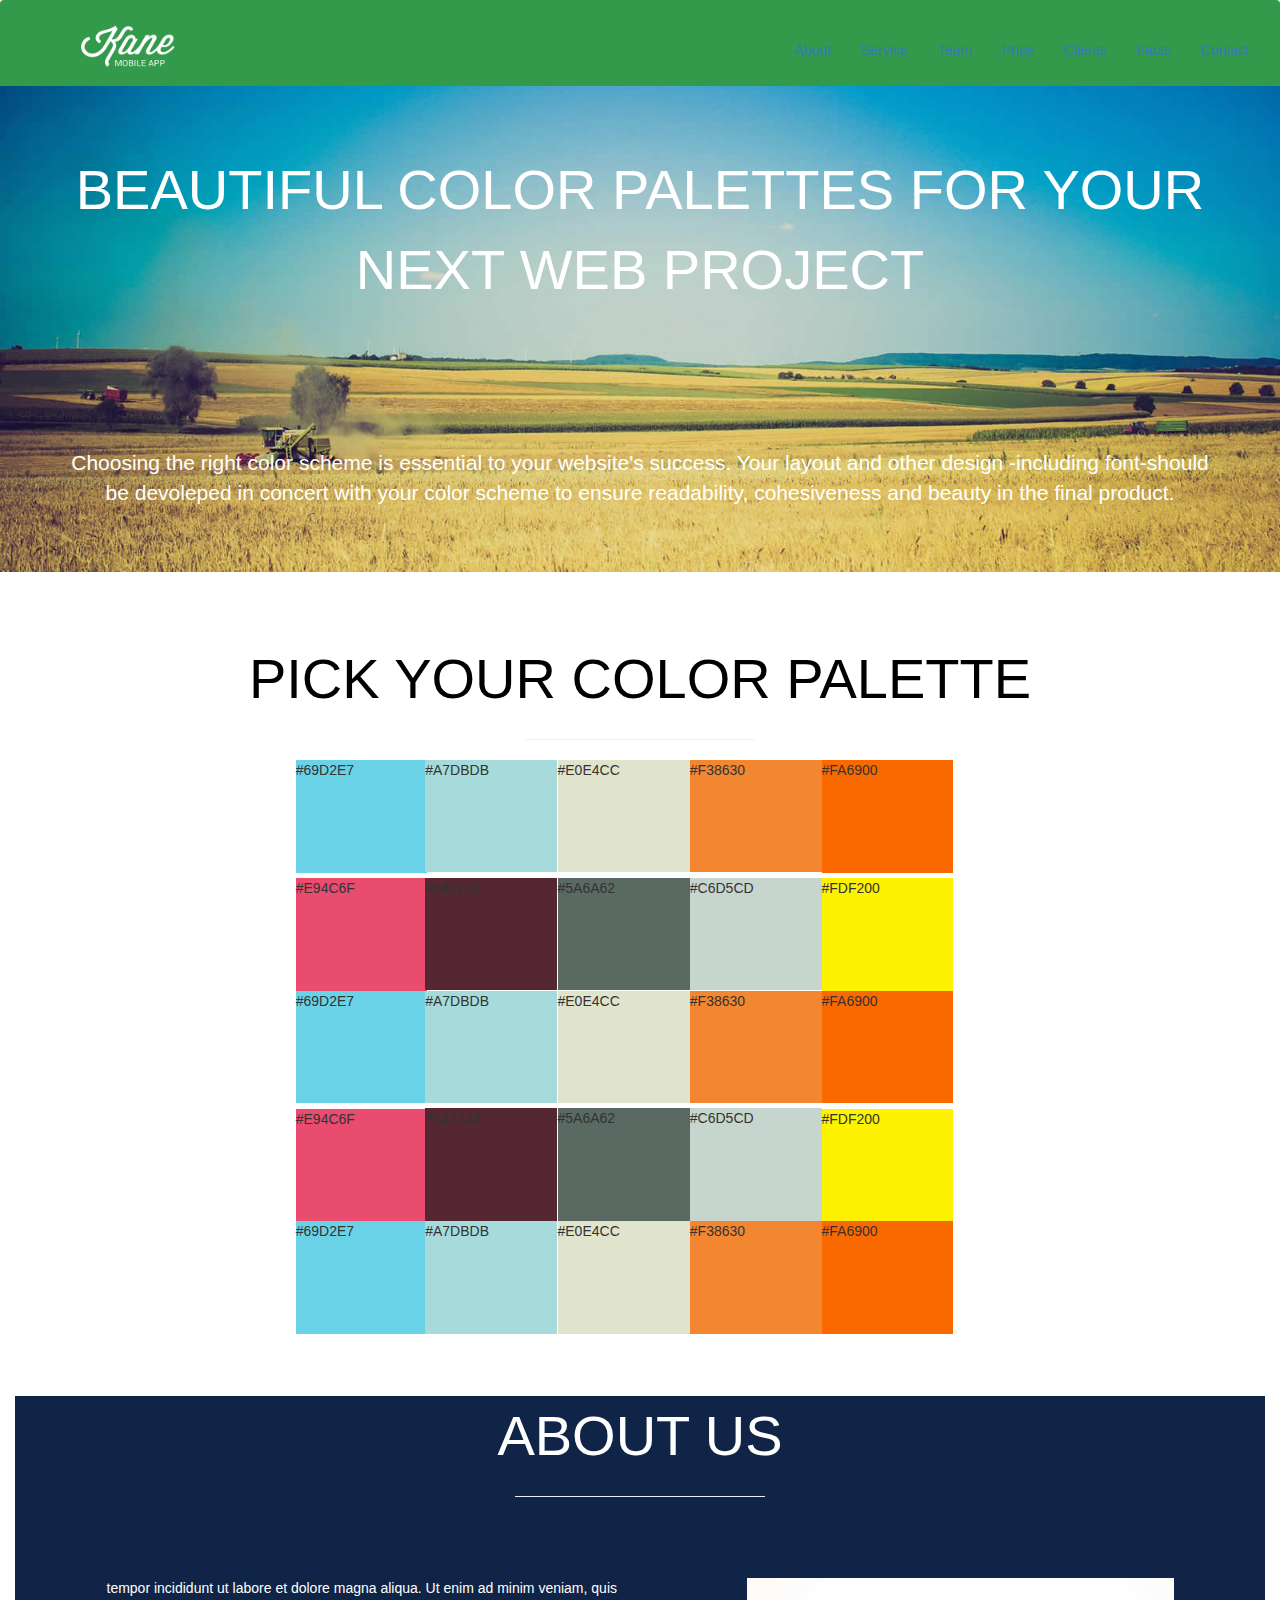
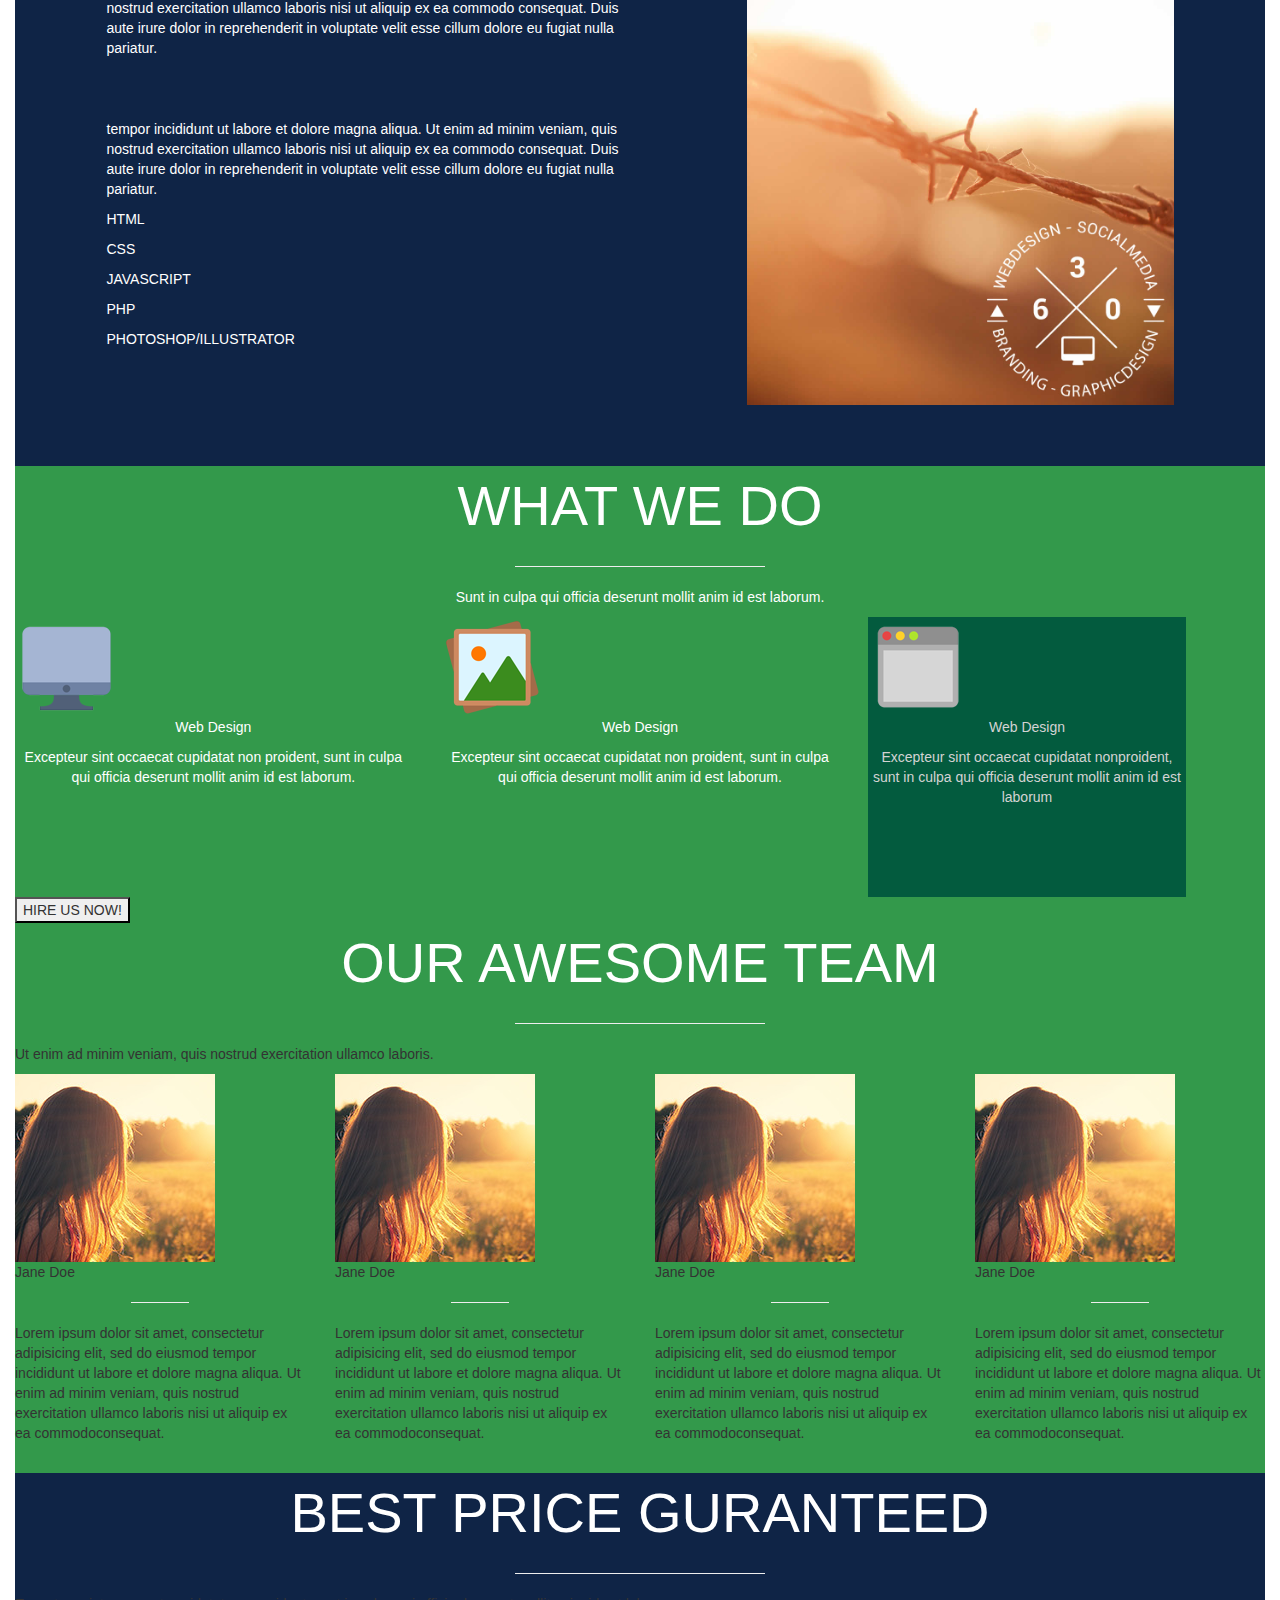
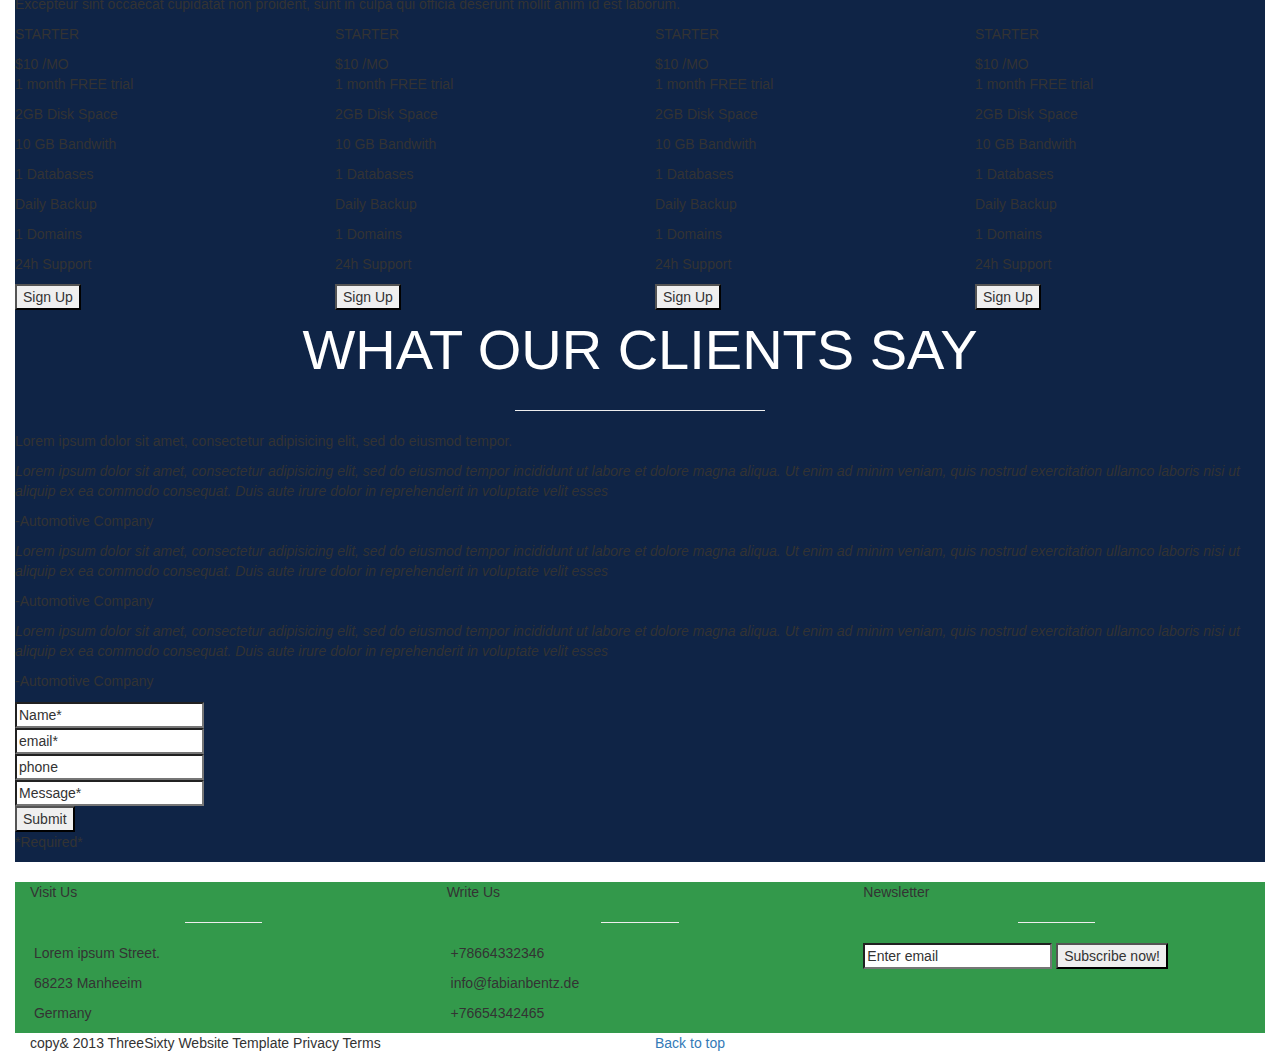
==== commit 1c8c1372: "quintasectiontrabajandose" ====
--- a/prueba.html
+++ b/prueba.html
@@ -68,7 +68,7 @@
             <section> <!--segundasection--> <!--colores-->
                 <div class="row">
                     <div class="col-lg-12">
-                        <p class="titulares negro">PICK YOUR COLOR PALETTE</p>
+                        <p class="titulares negro margintop">PICK YOUR COLOR PALETTE</p>
                         <hr>
                     </div>
                 </div>
@@ -128,88 +128,116 @@
                 </div>
                 <div class="row">
                     <div class="col-lg-3">
-                        <div class="cuadro color1 left"> <!--color1-->
+                        <div class="cuadro color1 left"> <!--color11-->
                             <p>#69D2E7</p>
                         </div>
                     </div>
                     <div class="col-lg-2">
-                        <div class="cuadros color2 left2"> <!--color2-->
+                        <div class="cuadros color2 left2"> <!--color12-->
                             <p>#A7DBDB</p>
                         </div>
                     </div>
                     <div class="col-lg-2">
-                        <div class="cuadros color3 "> <!--color3-->
+                        <div class="cuadros color3 "> <!--color13-->
                             <p>#E0E4CC</p>
                         </div>
                     </div>
                     <div class="col-lg-2">
-                        <div class="cuadros color4 negativo"> <!--color4-->
+                        <div class="cuadros color4 negativo"> <!--color14-->
                             <p>#F38630</p>
                         </div>
                     </div>
                     <div class="col-lg-3">
-                        <div class="cuadro color5 negativo2"> <!--color5-->
+                        <div class="cuadro color5 negativo2"> <!--color15-->
                             <p>#FA6900</p>
                         </div>
                     </div>
                 </div>
                 <div class="row">
                     <div class="col-lg-3">
-                        <div class="cuadro color6 left mt-2"> <!--color6-->
+                        <div class="cuadro color6 left mt-2"> <!--color16-->
                             <p>#E94C6F</p>
                         </div>
                     </div>
                     <div class="col-lg-2">
-                        <div class="cuadros color7 left2 mt-3"> <!--color7-->
+                        <div class="cuadros color7 left2 mt-3"> <!--color17-->
                             <p>#542733</p>
                         </div>
                     </div>
                     <div class="col-lg-2">
-                        <div class="cuadros color8 mt-3"> <!--color8-->
+                        <div class="cuadros color8 mt-3"> <!--color18-->
                             <p>#5A6A62</p>
                         </div>
                     </div>
                     <div class="col-lg-2">
-                        <div class="cuadros color9 negativo mt-3"> <!--color9-->
+                        <div class="cuadros color9 negativo mt-3"> <!--color19-->
                             <p>#C6D5CD</p>
                         </div>
                     </div>
                     <div class="col-lg-3">
-                        <div class="cuadro color10 negativo2 mt-2"> <!--color10-->
+                        <div class="cuadro color10 negativo2 mt-2"> <!--color20-->
                             <p>#FDF200</p>
                         </div>
                     </div>
                 </div>
-                
+                <div class="row">
+                    <div class="col-lg-3">
+                        <div class="cuadro color1 left"> <!--color21-->
+                            <p>#69D2E7</p>
+                        </div>
+                    </div>
+                    <div class="col-lg-2">
+                        <div class="cuadros color2 left2"> <!--color22-->
+                            <p>#A7DBDB</p>
+                        </div>
+                    </div>
+                    <div class="col-lg-2">
+                        <div class="cuadros color3 "> <!--color23-->
+                            <p>#E0E4CC</p>
+                        </div>
+                    </div>
+                    <div class="col-lg-2">
+                        <div class="cuadros color4 negativo"> <!--color24-->
+                            <p>#F38630</p>
+                        </div>
+                    </div>
+                    <div class="col-lg-3">
+                        <div class="cuadro color5 negativo2"> <!--color25-->
+                            <p>#FA6900</p>
+                        </div>
+                    </div>
+                </div>
             </section>
         </div>
         <div class="container-fluid">
             <section> <!--tercerasection--> <!--acercade-->
-                <div class="row">
-                    <div class="col-lg-12">
-                        <p class="titulares blanco">ABOUT US</p>
-                        <hr>
-                    </div>
-                </div>
-                <div class="row">
-                    <div class="col-lg-6">
-                        <p class="mg-lf"> tempor incididunt ut labore et dolore magna aliqua. Ut enim ad minim veniam,
-                        quis nostrud exercitation ullamco laboris nisi ut aliquip ex ea commodo
-                        consequat. Duis aute irure dolor in reprehenderit in voluptate velit esse
-                        cillum dolore eu fugiat nulla pariatur.</p>
-                        <p class="mg-lf¿">
-                        tempor incididunt ut labore et dolore magna aliqua. Ut enim ad minim veniam,
-                        quis nostrud exercitation ullamco laboris nisi ut aliquip ex ea commodo
-                        consequat. Duis aute irure dolor in reprehenderit in voluptate velit esse
-                        cillum dolore eu fugiat nulla pariatur.</p>
-                        <p>HTML</p>
-                        <p>CSS</p>
-                        <p>JAVASCRIPT</p>
-                        <p>PHP</p>
-                        <p>PHOTOSHOP/ILLUSTRATOR</p>
-                    </div>
-                    <div class="col-lg-6">
-                        <img src="img/agency-img3.jpg" alt="agency" class="agen">
+                <div class="fondoazul margintop">
+                    <div class="row">
+                        <div class="col-lg-12">
+                            <p class="titulares blanco ">ABOUT US</p>
+                            <hr>
+                        </div>
+                    </div>
+                    <div class="row">
+                        <div class="col-lg-6">
+                            <p class="mg-lf blanco espacio"> tempor incididunt ut labore et dolore magna aliqua. Ut enim ad minim veniam,
+                            quis nostrud exercitation ullamco laboris nisi ut aliquip ex ea commodo
+                            consequat. Duis aute irure dolor in reprehenderit in voluptate velit esse
+                            cillum dolore eu fugiat nulla pariatur.</p>
+                            <p class="mg-lf blanco">
+                            tempor incididunt ut labore et dolore magna aliqua. Ut enim ad minim veniam,
+                            quis nostrud exercitation ullamco laboris nisi ut aliquip ex ea commodo
+                            consequat. Duis aute irure dolor in reprehenderit in voluptate velit esse
+                            cillum dolore eu fugiat nulla pariatur.</p>
+                            <p class="mg-lf blanco">HTML</p>
+                            <p class="mg-lf blanco">CSS</p>
+                            <p class="mg-lf blanco">JAVASCRIPT</p>
+                            <p class="mg-lf blanco">PHP</p>
+                            <p class="mg-lf blanco">PHOTOSHOP/ILLUSTRATOR</p>
+                        </div>
+                        <div class="col-lg-6">
+                            <img src="img/agency-img3.jpg" alt="agency" class="agen espacio">
+                        </div>
                     </div>
                 </div>
             </section>
@@ -217,30 +245,29 @@
                 <section> <!--cuartasection-->  <!--quehacemos-->
                     <div class="row">
                         <div class="col-lg-12">
-                            <p class="titulares blanco">WHAT WE DO</p>
-                            <hr>
-                            <p>Sunt in culpa qui officia deserunt mollit anim id est laborum.</p>
+                            <p class="titulares blanco ">WHAT WE DO</p>
+                            <hr>
+                            <p class="blanco center">Sunt in culpa qui officia deserunt mollit anim id est laborum.</p>
                         </div>
                     </div>
                     <div class="row">
                         <div class="col-lg-4"> <!--primericono-->
                             <img src="img/icons/webdesign.png" alt="web">
-                            <p>Web Design</p>
-                            <p>Excepteur sint occaecat cupidatat non
+                            <p class="blanco center">Web Design</p>
+                            <p class="blanco center">Excepteur sint occaecat cupidatat non
                             proident, sunt in culpa qui officia deserunt mollit anim id est laborum.</p>
                         </div>
                         <div class="col-lg-4"> <!--segundoicono-->
                             <img src="img/icons/graphicdesign.png" alt="graphic">
-                            <p>Web Design</p>
-                            <p>Excepteur sint occaecat cupidatat non
+                            <p class="blanco center">Web Design</p>
+                            <p class="blanco center">Excepteur sint occaecat cupidatat non
                             proident, sunt in culpa qui officia deserunt mollit anim id est laborum.</p>
-                        </div>
-                        <div class="verdeoscuro"> <!--fondoverdeoscuro-->
-                            <div class="col-lg-4"> <!--tercericono-->
+                        </div> 
+                        <div class="col-lg-4"> <!--tercericono--><!--fondoverdeoscuro-->
+                            <div class="verde">
                                 <img src="img/icons/mobile.png" alt="mobile">
-                                <p>Web Design</p>
-                                <p>Excepteur sint occaecat cupidatat non
-                                proident, sunt in culpa qui officia deserunt mollit anim id est laborum.</p>
+                                <p class="lg center">Web Design</p>
+                                <p class="lg center">Excepteur sint occaecat cupidatat nonproident,<br> sunt in culpa qui officia deserunt mollit anim id est laborum</p>
                             </div>
                         </div>
                     </div>
--- a/css/main.css
+++ b/css/main.css
@@ -116,8 +116,34 @@
 .agen {
 	width: 70%;
 	height: 70%;
+
+}
+
+.espacio {
+	margin-bottom: 10%;
+	margin-left: 15%;
+	margin-top: 10%;
 }
 
 .mg-lf {
-	margin-left: 10%;
+	margin-left: 15%;
+}
+
+/*tercerasection*/
+.fondoazul {
+	background-color: #0F2446;
+}
+
+.margintop {
+	margin-top:5%;
+}
+
+.lg {
+	color: lightgray;
+}
+
+.verde {
+	background-color: #035B3E;
+	width: 80%;
+	height: 20em;
 }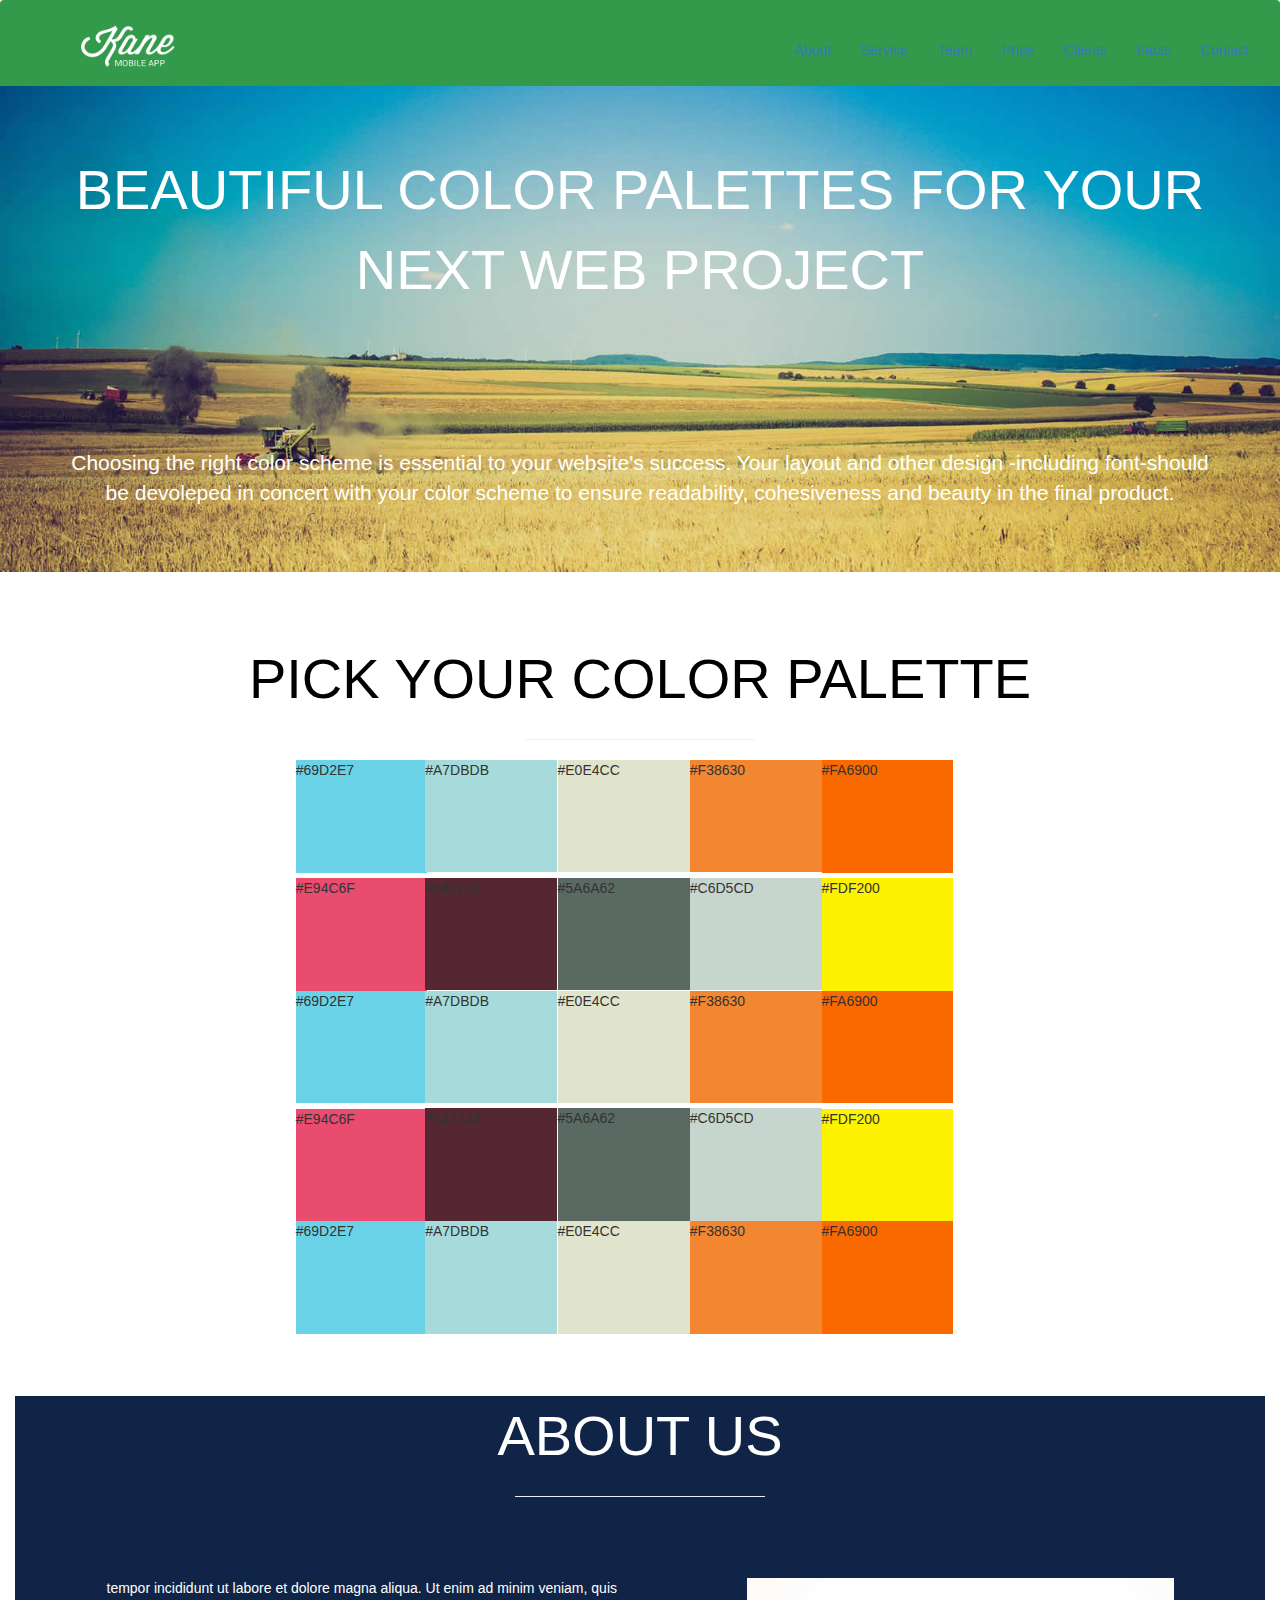
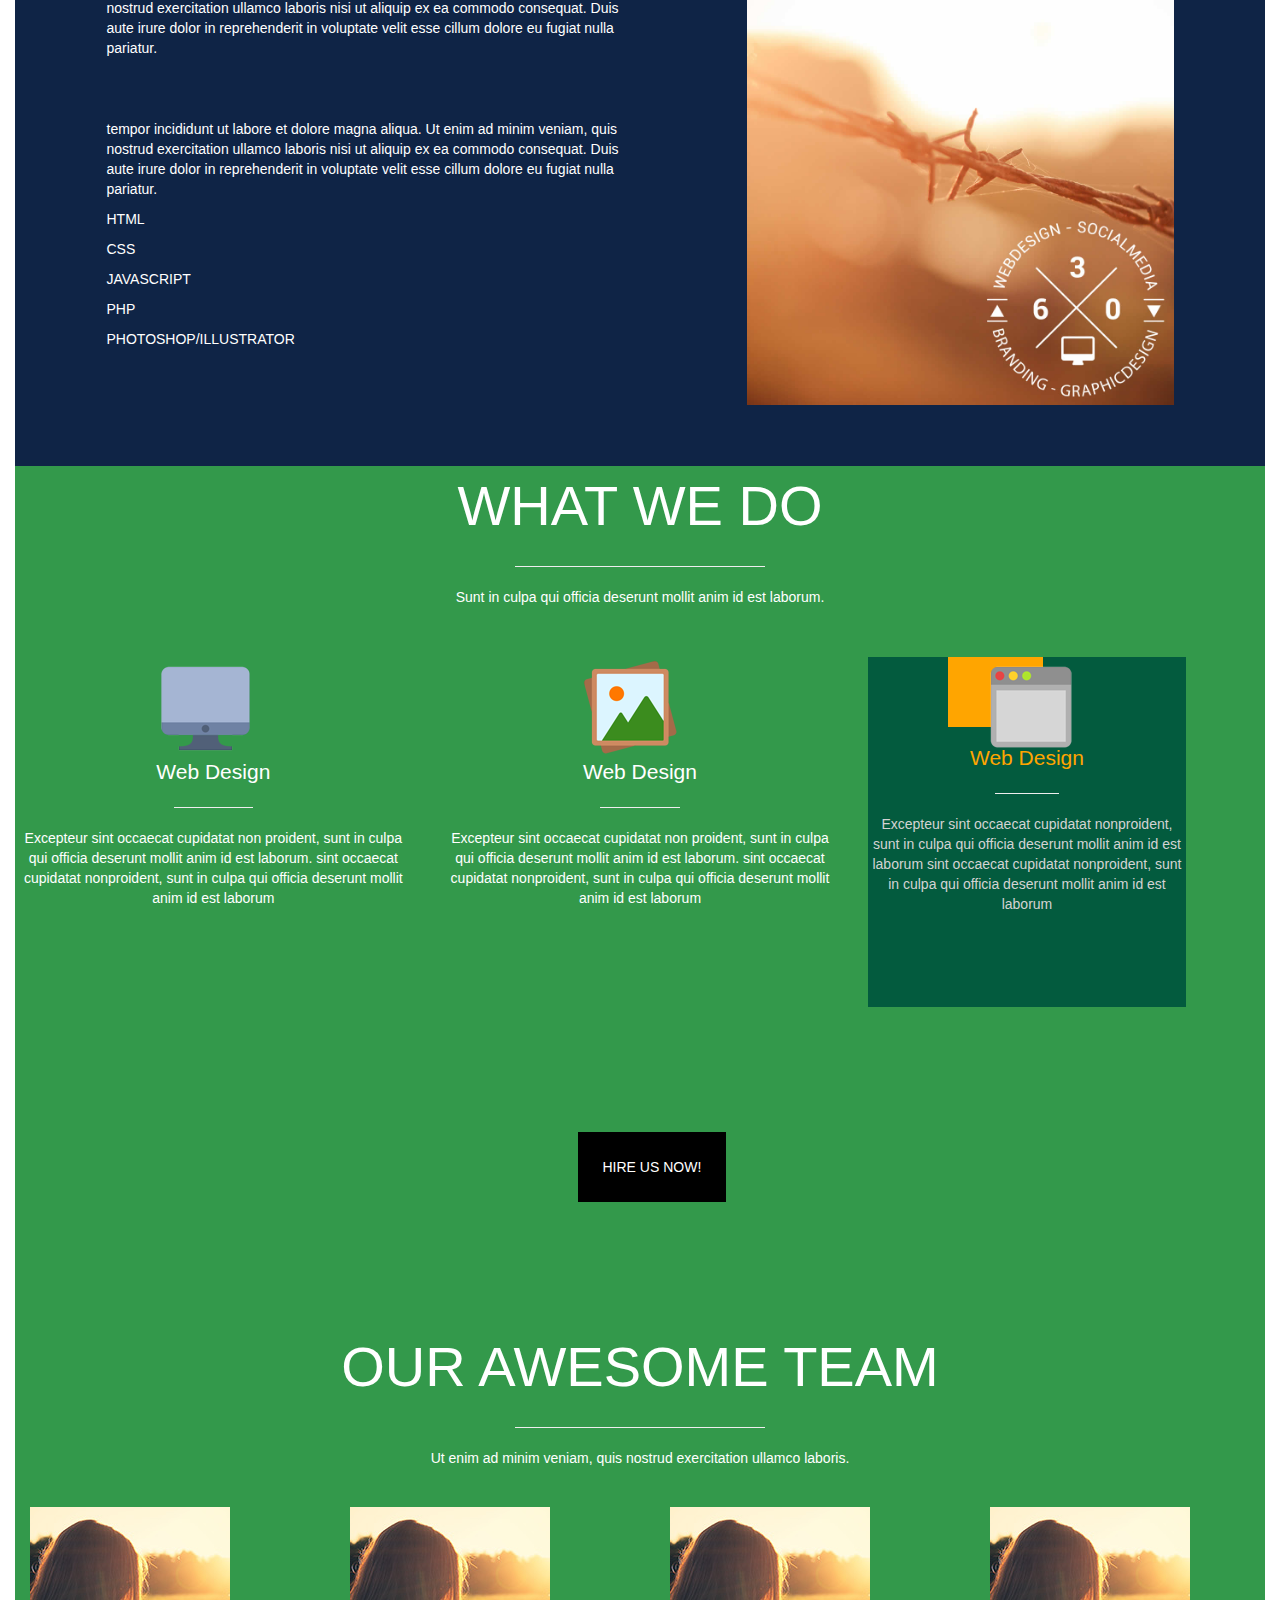
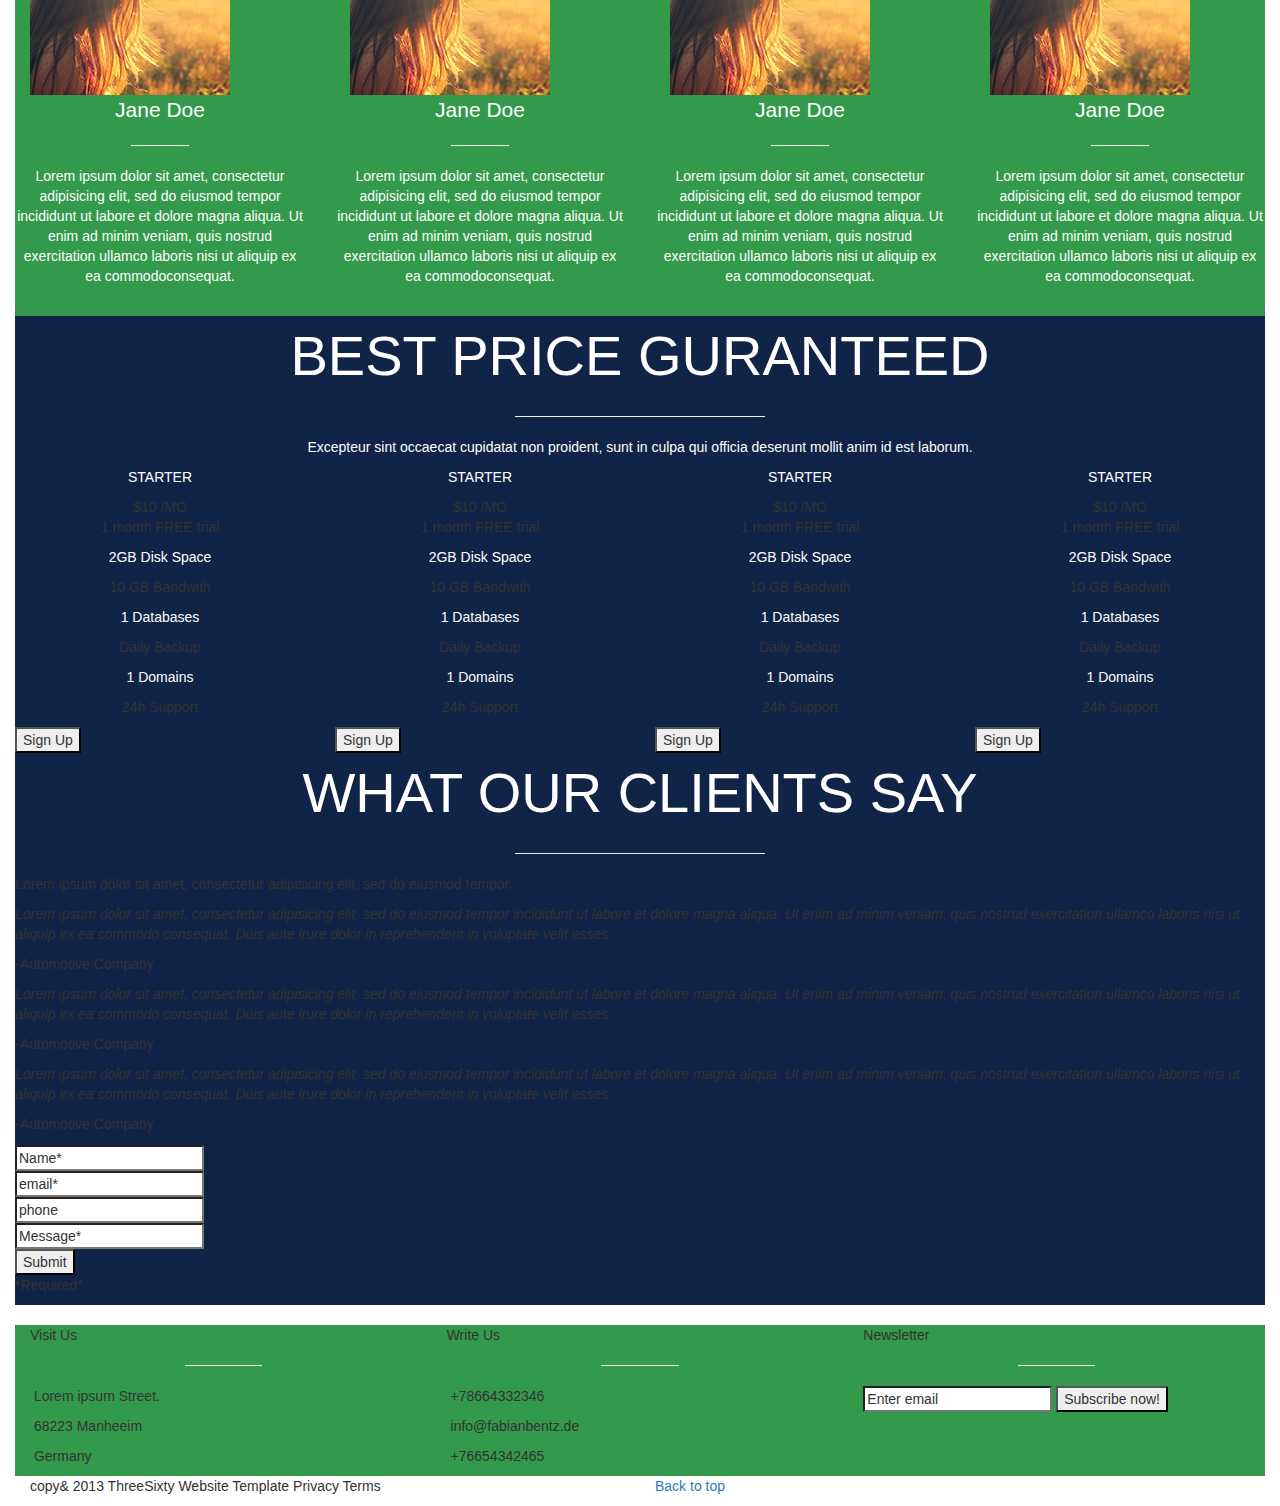
==== commit 39b8176c: "no terminare" ====
--- a/prueba.html
+++ b/prueba.html
@@ -252,28 +252,33 @@
                     </div>
                     <div class="row">
                         <div class="col-lg-4"> <!--primericono-->
-                            <img src="img/icons/webdesign.png" alt="web">
-                            <p class="blanco center">Web Design</p>
+                            <img src="img/icons/webdesign.png" alt="web" class="lefi mt-10">
+                            <p class="blanco center sub">Web Design</p>
+                            <hr>
                             <p class="blanco center">Excepteur sint occaecat cupidatat non
-                            proident, sunt in culpa qui officia deserunt mollit anim id est laborum.</p>
+                            proident, sunt in culpa qui officia deserunt mollit anim id est laborum. sint occaecat cupidatat nonproident, sunt in culpa qui officia deserunt mollit anim id est laborum</p>
                         </div>
                         <div class="col-lg-4"> <!--segundoicono-->
-                            <img src="img/icons/graphicdesign.png" alt="graphic">
-                            <p class="blanco center">Web Design</p>
+                            <img src="img/icons/graphicdesign.png" alt="graphic" class="lefi mt-10">
+                            <p class="blanco center sub">Web Design</p>
+                            <hr>
                             <p class="blanco center">Excepteur sint occaecat cupidatat non
-                            proident, sunt in culpa qui officia deserunt mollit anim id est laborum.</p>
+                            proident, sunt in culpa qui officia deserunt mollit anim id est laborum. sint occaecat cupidatat nonproident, sunt in culpa qui officia deserunt mollit anim id est laborum</p>
                         </div> 
                         <div class="col-lg-4"> <!--tercericono--><!--fondoverdeoscuro-->
-                            <div class="verde">
-                                <img src="img/icons/mobile.png" alt="mobile">
-                                <p class="lg center">Web Design</p>
-                                <p class="lg center">Excepteur sint occaecat cupidatat nonproident,<br> sunt in culpa qui officia deserunt mollit anim id est laborum</p>
+                            <div class="verde mt-10">
+                                <div class="ora">
+                                    <img src="img/icons/mobile.png" alt="mobile" class="lefi">
+                                </div>
+                                <p class="lg center sub orange">Web Design</p>
+                                <hr>
+                                <p class="lg center">Excepteur sint occaecat cupidatat nonproident, sunt in culpa qui officia deserunt mollit anim id est laborum sint occaecat cupidatat nonproident, sunt in culpa qui officia deserunt mollit anim id est laborum</p>
                             </div>
                         </div>
                     </div>
                     <div class="row"> <!--primerboton-->
                         <div class="col-lg-12">
-                            <button>HIRE US NOW!</button>
+                            <button class="mt-10 blanco bot1">HIRE US NOW!</button>
                         </div>
                     </div>
                 </section>
@@ -282,16 +287,16 @@
                         <div class="col-lg-12">
                             <p class="titulares blanco">OUR AWESOME TEAM</p>
                             <hr>
-                            <p>  Ut enim ad minim veniam,
+                            <p class="blanco center">  Ut enim ad minim veniam,
                             quis nostrud exercitation ullamco laboris. </p>
                         </div>
                     </div>
                     <div class="row">
                         <div class="col-lg-3">
-                            <img src="img/team/1.jpg" alt="muchacha">
-                            <p>Jane Doe</p>
-                            <hr>
-                            <p> Lorem ipsum dolor sit amet, consectetur adipisicing elit, sed do eiusmod tempor incididunt ut labore et dolore magna aliqua. Ut enim ad minim veniam, quis nostrud exercitation ullamco laboris nisi ut aliquip ex ea commodoconsequat.</p>
+                            <img src="img/team/1.jpg" alt="muchacha" class="mt-10 ml-5">
+                            <p class="blanco sub center">Jane Doe</p>
+                            <hr>
+                            <p class="blanco center"> Lorem ipsum dolor sit amet, consectetur adipisicing elit, sed do eiusmod tempor incididunt ut labore et dolore magna aliqua. Ut enim ad minim veniam, quis nostrud exercitation ullamco laboris nisi ut aliquip ex ea commodoconsequat.</p>
                             <img src=""> <!--iconos-->
                             <img src="">
                             <img src="">
@@ -299,10 +304,10 @@
                             <img src="">
                         </div>
                         <div class="col-lg-3">
-                            <img src="img/team/1.jpg" alt="muchacha">
-                            <p>Jane Doe</p>
-                            <hr>
-                            <p> Lorem ipsum dolor sit amet, consectetur adipisicing elit, sed do eiusmod tempor incididunt ut labore et dolore magna aliqua. Ut enim ad minim veniam, quis nostrud exercitation ullamco laboris nisi ut aliquip ex ea commodoconsequat.</p>
+                            <img src="img/team/1.jpg" alt="muchacha" class="mt-10 ml-5">
+                            <p class="blanco sub center">Jane Doe</p>
+                            <hr>
+                            <p class="blanco center"> Lorem ipsum dolor sit amet, consectetur adipisicing elit, sed do eiusmod tempor incididunt ut labore et dolore magna aliqua. Ut enim ad minim veniam, quis nostrud exercitation ullamco laboris nisi ut aliquip ex ea commodoconsequat.</p>
                             <img src=""> <!--iconos-->
                             <img src="">
                             <img src="">
@@ -310,10 +315,10 @@
                             <img src="">
                         </div> 
                         <div class="col-lg-3">
-                            <img src="img/team/1.jpg" alt="muchacha">
-                            <p>Jane Doe</p>
-                            <hr>
-                            <p> Lorem ipsum dolor sit amet, consectetur adipisicing elit, sed do eiusmod tempor incididunt ut labore et dolore magna aliqua. Ut enim ad minim veniam, quis nostrud exercitation ullamco laboris nisi ut aliquip ex ea commodoconsequat.</p>
+                            <img src="img/team/1.jpg" alt="muchacha" class="mt-10 ml-5">
+                            <p class="blanco sub center">Jane Doe</p>
+                            <hr>
+                            <p class="blanco center"> Lorem ipsum dolor sit amet, consectetur adipisicing elit, sed do eiusmod tempor incididunt ut labore et dolore magna aliqua. Ut enim ad minim veniam, quis nostrud exercitation ullamco laboris nisi ut aliquip ex ea commodoconsequat.</p>
                             <img src=""> <!--iconos-->
                             <img src="">
                             <img src="">
@@ -321,10 +326,10 @@
                             <img src="">
                         </div> 
                         <div class="col-lg-3">
-                            <img src="img/team/1.jpg" alt="muchacha">
-                            <p>Jane Doe</p>
-                            <hr>
-                            <p> Lorem ipsum dolor sit amet, consectetur adipisicing elit, sed do eiusmod tempor incididunt ut labore et dolore magna aliqua. Ut enim ad minim veniam, quis nostrud exercitation ullamco laboris nisi ut aliquip ex ea commodoconsequat.</p>
+                            <img src="img/team/1.jpg" alt="muchacha" class="mt-10 ml-5">
+                            <p class="blanco sub center">Jane Doe</p>
+                            <hr>
+                            <p class="blanco center"> Lorem ipsum dolor sit amet, consectetur adipisicing elit, sed do eiusmod tempor incididunt ut labore et dolore magna aliqua. Ut enim ad minim veniam, quis nostrud exercitation ullamco laboris nisi ut aliquip ex ea commodoconsequat.</p>
                             <img src=""> <!--iconos-->
                             <img src="">
                             <img src="">
@@ -340,59 +345,59 @@
                         <div class="col-lg-12">
                             <p class="titulares blanco">BEST PRICE GURANTEED</p>
                             <hr>
-                            <p>Excepteur sint occaecat cupidatat non proident, sunt in culpa qui officia deserunt mollit anim id est laborum.</p>
+                            <p class="blanco center">Excepteur sint occaecat cupidatat non proident, sunt in culpa qui officia deserunt mollit anim id est laborum.</p>
                         </div>
                     </div>
                     <div class="row">
                         <div class="col-lg-3">
                             <div class="">
-                                <p>STARTER</p>
-                                <p>$10 <span>/MO</span><br> 1 month FREE trial</p>
-                                <p>2GB Disk Space</p>
-                                <p>10 GB Bandwith</p>
-                                <p>1 Databases</p>
-                                <p>Daily Backup</p>
-                                <p>1 Domains</p>
-                                <p>24h Support</p>
+                                <p class="blanco center">STARTER</p>
+                                <p class="center">$10 <span>/MO</span><br> 1 month FREE trial</p>
+                                <p class="blanco center">2GB Disk Space</p>
+                                <p class="center">10 GB Bandwith</p>
+                                <p class="blanco center">1 Databases</p>
+                                <p class="center">Daily Backup</p>
+                                <p class="blanco center">1 Domains</p>
+                                <p class="center">24h Support</p>
                                 <button>Sign Up</button>
                             </div>
                         </div>
                         <div class="col-lg-3">
                             <div class="">
-                                <p>STARTER</p>
-                                <p>$10 <span>/MO</span><br> 1 month FREE trial</p>
-                                <p>2GB Disk Space</p>
-                                <p>10 GB Bandwith</p>
-                                <p>1 Databases</p>
-                                <p>Daily Backup</p>
-                                <p>1 Domains</p>
-                                <p>24h Support</p>
-                                <button>Sign Up</button>
+                                <p class="blanco center">STARTER</p>
+                                <p class="center">$10 <span>/MO</span><br> 1 month FREE trial</p>
+                                <p class="blanco center">2GB Disk Space</p>
+                                <p class="center">10 GB Bandwith</p>
+                                <p class="blanco center">1 Databases</p>
+                                <p class="center">Daily Backup</p>
+                                <p class="blanco center">1 Domains</p>
+                                <p class="center">24h Support</p>
+                                <button class="">Sign Up</button>
                             </div>
                         </div>
                         <div class="col-lg-3">
                             <div class="">
-                                <p>STARTER</p>
-                                <p>$10 <span>/MO</span><br> 1 month FREE trial</p>
-                                <p>2GB Disk Space</p>
-                                <p>10 GB Bandwith</p>
-                                <p>1 Databases</p>
-                                <p>Daily Backup</p>
-                                <p>1 Domains</p>
-                                <p>24h Support</p>
-                                <button>Sign Up</button>
+                                <p class="blanco center">STARTER</p>
+                                <p class="center">$10 <span>/MO</span><br> 1 month FREE trial</p>
+                                <p class="blanco center">2GB Disk Space</p>
+                                <p class="center">10 GB Bandwith</p>
+                                <p class="blanco center">1 Databases</p>
+                                <p class="center">Daily Backup</p>
+                                <p class="blanco center">1 Domains</p>
+                                <p class="center">24h Support</p>
+                                <button class="">Sign Up</button>
                             </div>
                         </div>
                         <div class="col-lg-3">
                             <div class="">
-                                <p>STARTER</p>
-                                <p>$10 <span>/MO</span><br> 1 month FREE trial</p>
-                                <p>2GB Disk Space</p>
-                                <p>10 GB Bandwith</p>
-                                <p>1 Databases</p>
-                                <p>Daily Backup</p>
-                                <p>1 Domains</p>
-                                <p>24h Support</p>
+                                <p class="blanco center">STARTER</p>
+                                <p class="center">$10 <span>/MO</span><br> 1 month FREE trial</p>
+                                <p class="blanco center">2GB Disk Space</p>
+                                <p class="center">10 GB Bandwith</p>
+                                <p class="blanco center">1 Databases</p>
+                                <p class="center">Daily Backup</p>
+                                <p class="blanco center">1 Domains</p>
+                                <p class="center">24h Support</p>
                                 <button>Sign Up</button>
                             </div>
                         </div>
--- a/css/main.css
+++ b/css/main.css
@@ -145,5 +145,33 @@
 .verde {
 	background-color: #035B3E;
 	width: 80%;
-	height: 20em;
+	height: 25em;
+}
+
+.orange {
+	color: orange;
+}
+
+.lefi {
+	margin-left: 35%;
+}
+
+.mt-10 {
+	margin-top: 10%;
+}
+
+.ora {
+	background-color: orange;
+	width: 30%;
+	height: 20%;
+	margin-left: 25%;
+	margin-bottom: 5%;
+}
+
+.bot1 {
+	border-style: none;
+	background-color: black;
+	margin-left:45%;
+	padding: 2%;
+	margin-bottom: 10%;
 }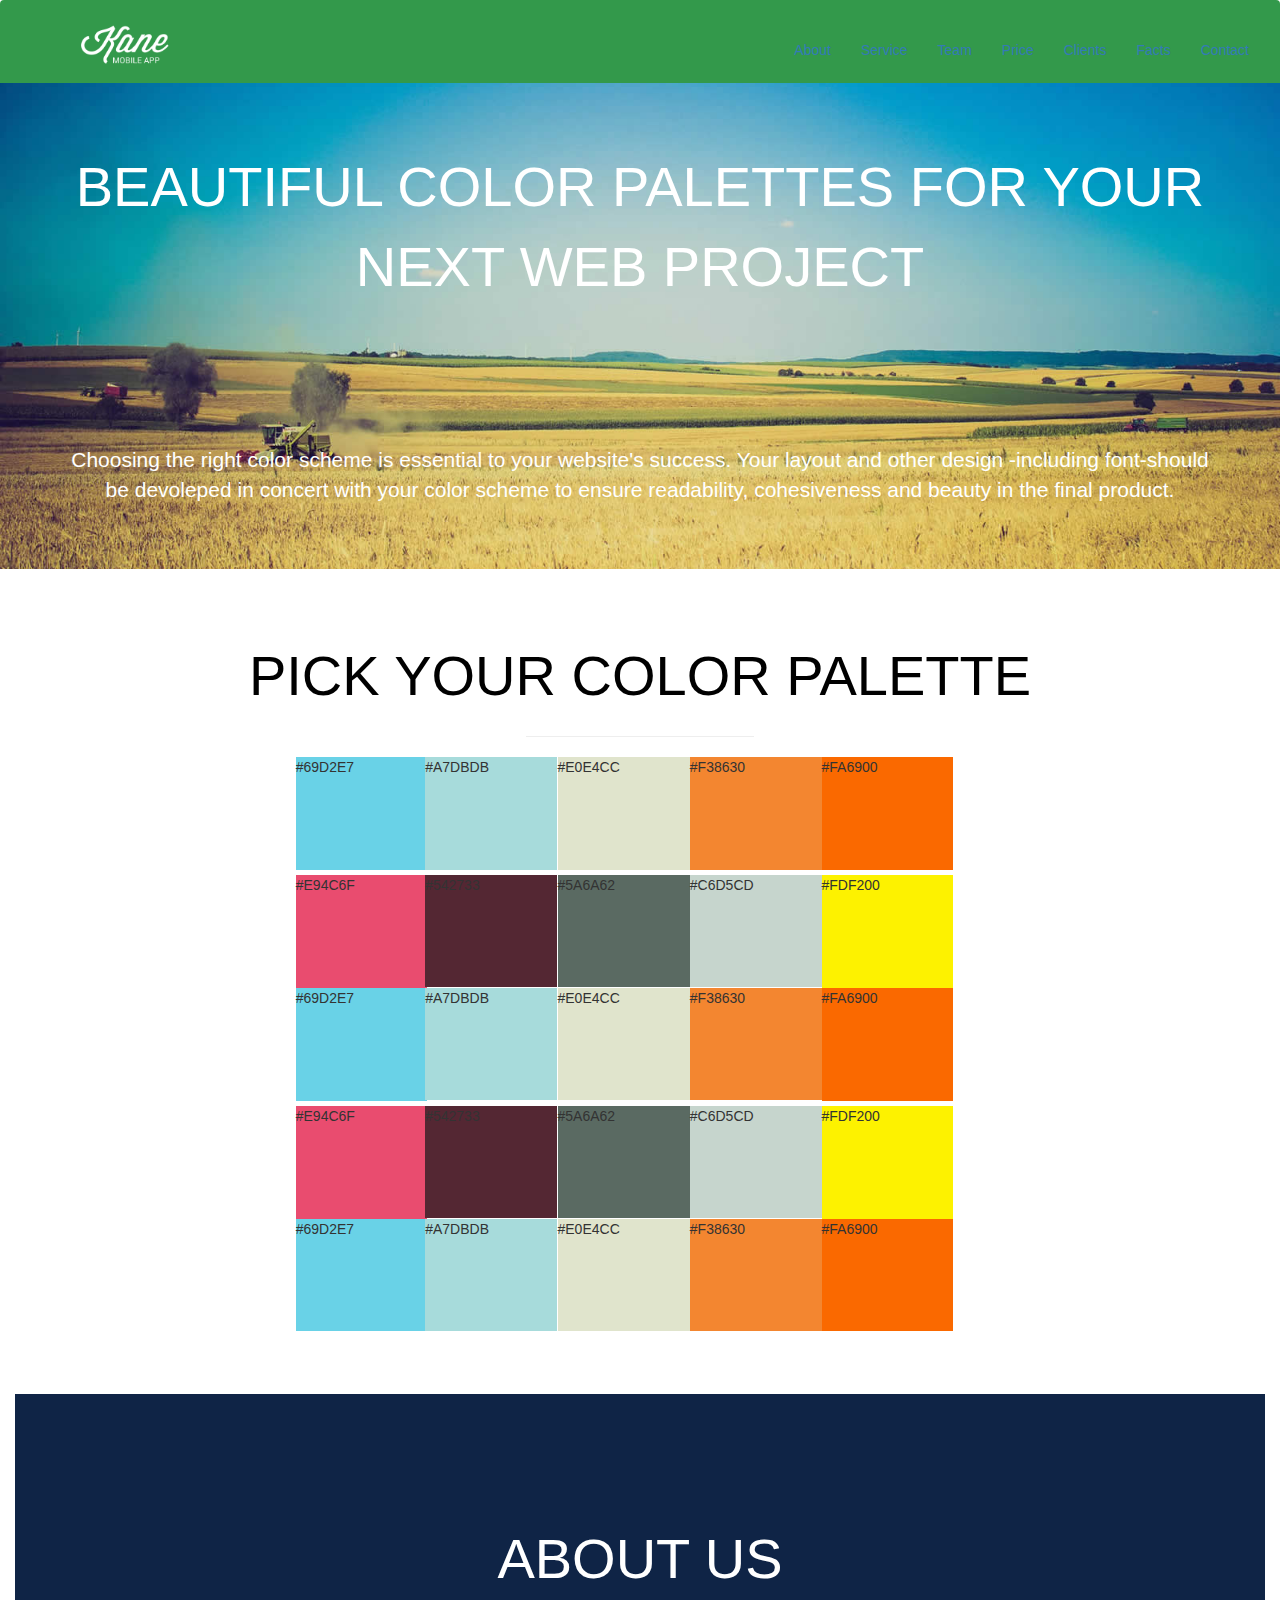
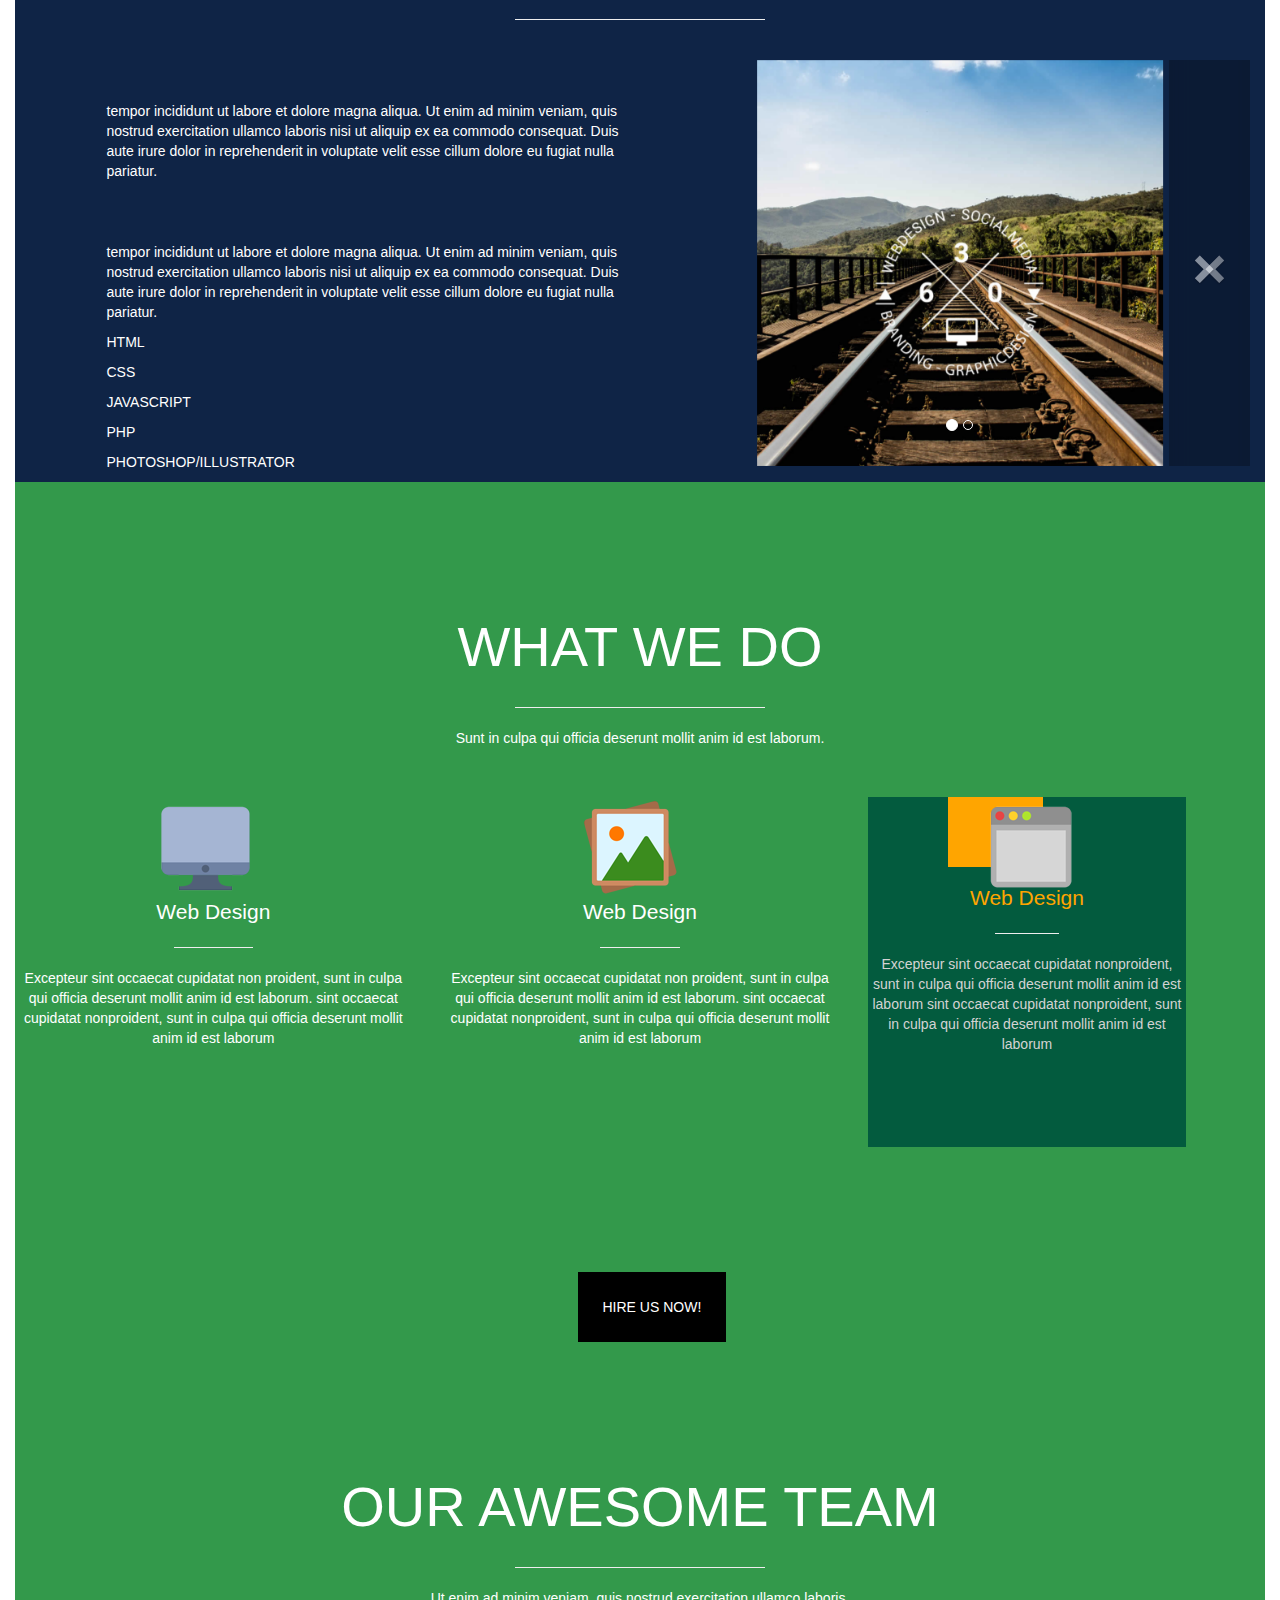
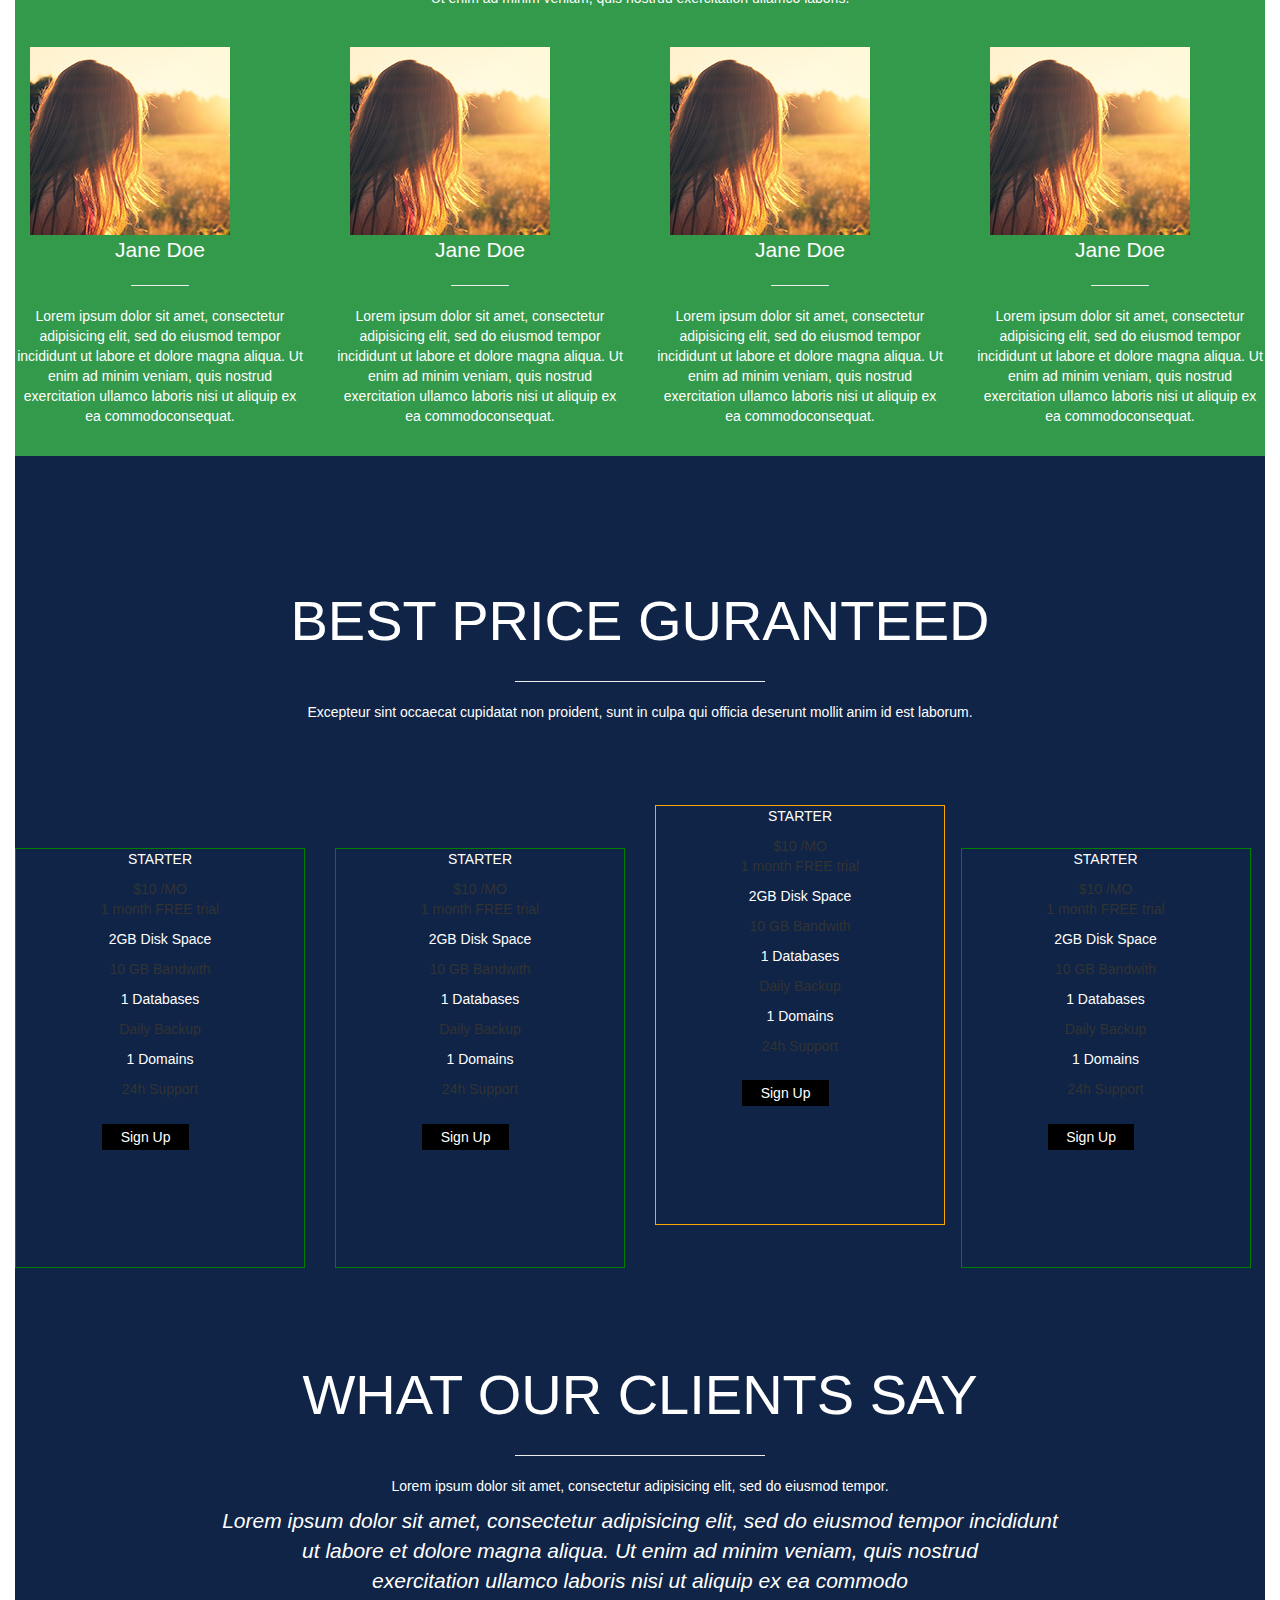
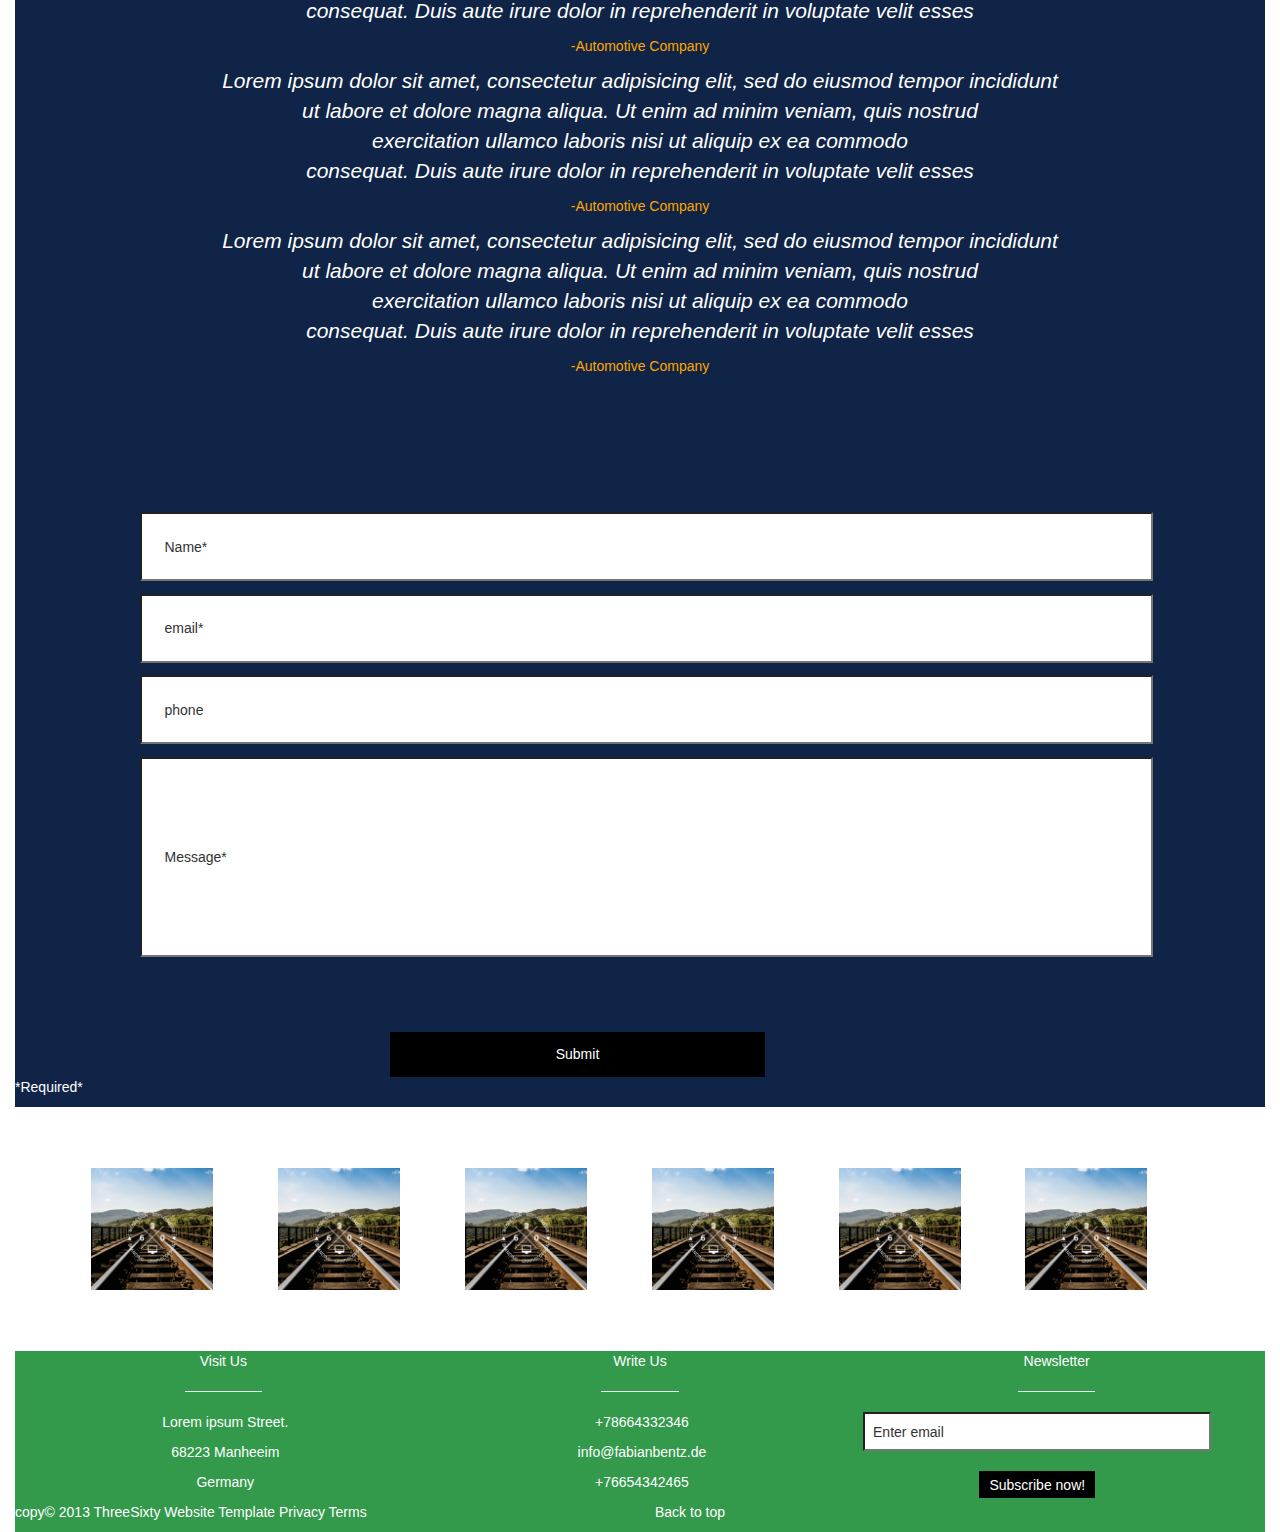
==== commit ba4e0707: "listo responsive" ====
--- a/prueba.html
+++ b/prueba.html
@@ -34,9 +34,9 @@
                 <div class="container-fluid"> <!--containerheder-->
                     <div class=navbar-header>
                         <button type="button" class="navbar-toggle" data-toggle="collapse" data-target="#myNavbar">
-                            <span class="icon-bar"></span>
-                            <span class="icon-bar"></span>
-                            <span class="icon-bar"></span>
+                            <span class="icon-bar black"></span>
+                            <span class="icon-bar black"></span>
+                            <span class="icon-bar black"></span>
                         </button>
                         <img src="img/logo.png" alt="logo" class="logo"> <!--logo-->
                     </div>
@@ -127,81 +127,81 @@
                     </div>
                 </div>
                 <div class="row">
-                    <div class="col-lg-3">
+                    <div class=" col-lg-3">
                         <div class="cuadro color1 left"> <!--color11-->
                             <p>#69D2E7</p>
                         </div>
                     </div>
-                    <div class="col-lg-2">
+                    <div class=" col-lg-2">
                         <div class="cuadros color2 left2"> <!--color12-->
                             <p>#A7DBDB</p>
                         </div>
                     </div>
-                    <div class="col-lg-2">
+                    <div class=" col-lg-2">
                         <div class="cuadros color3 "> <!--color13-->
                             <p>#E0E4CC</p>
                         </div>
                     </div>
-                    <div class="col-lg-2">
+                    <div class="  col-lg-2">
                         <div class="cuadros color4 negativo"> <!--color14-->
                             <p>#F38630</p>
                         </div>
                     </div>
-                    <div class="col-lg-3">
+                    <div class=" col-lg-3">
                         <div class="cuadro color5 negativo2"> <!--color15-->
                             <p>#FA6900</p>
                         </div>
                     </div>
                 </div>
                 <div class="row">
-                    <div class="col-lg-3">
+                    <div class=" col-lg-3">
                         <div class="cuadro color6 left mt-2"> <!--color16-->
                             <p>#E94C6F</p>
                         </div>
                     </div>
-                    <div class="col-lg-2">
+                    <div class=" col-lg-2">
                         <div class="cuadros color7 left2 mt-3"> <!--color17-->
                             <p>#542733</p>
                         </div>
                     </div>
-                    <div class="col-lg-2">
+                    <div class=" col-lg-2">
                         <div class="cuadros color8 mt-3"> <!--color18-->
                             <p>#5A6A62</p>
                         </div>
                     </div>
-                    <div class="col-lg-2">
+                    <div class=" col-lg-2">
                         <div class="cuadros color9 negativo mt-3"> <!--color19-->
                             <p>#C6D5CD</p>
                         </div>
                     </div>
-                    <div class="col-lg-3">
+                    <div class=" col-lg-3">
                         <div class="cuadro color10 negativo2 mt-2"> <!--color20-->
                             <p>#FDF200</p>
                         </div>
                     </div>
                 </div>
                 <div class="row">
-                    <div class="col-lg-3">
+                    <div class=" col-lg-3">
                         <div class="cuadro color1 left"> <!--color21-->
                             <p>#69D2E7</p>
                         </div>
                     </div>
-                    <div class="col-lg-2">
+                    <div class=" col-lg-2">
                         <div class="cuadros color2 left2"> <!--color22-->
                             <p>#A7DBDB</p>
                         </div>
                     </div>
-                    <div class="col-lg-2">
+                    <div class=" col-lg-2">
                         <div class="cuadros color3 "> <!--color23-->
                             <p>#E0E4CC</p>
                         </div>
                     </div>
-                    <div class="col-lg-2">
+                    <div class=" col-lg-2">
                         <div class="cuadros color4 negativo"> <!--color24-->
                             <p>#F38630</p>
                         </div>
                     </div>
-                    <div class="col-lg-3">
+                    <div class=" col-lg-3">
                         <div class="cuadro color5 negativo2"> <!--color25-->
                             <p>#FA6900</p>
                         </div>
@@ -214,7 +214,7 @@
                 <div class="fondoazul margintop">
                     <div class="row">
                         <div class="col-lg-12">
-                            <p class="titulares blanco ">ABOUT US</p>
+                            <p class="titulares blanco mt-10">ABOUT US</p>
                             <hr>
                         </div>
                     </div>
@@ -235,8 +235,37 @@
                             <p class="mg-lf blanco">PHP</p>
                             <p class="mg-lf blanco">PHOTOSHOP/ILLUSTRATOR</p>
                         </div>
-                        <div class="col-lg-6">
-                            <img src="img/agency-img3.jpg" alt="agency" class="agen espacio">
+                        <div class="col-lg-6"> <!--carrusel-->
+                            <div class="container-fluid">
+                            <br>
+                            <div id="myCarousel" class="carousel slide" data-ride="carousel">
+                                <ol class="carousel-indicators">
+                                    <li data-target="#myCarousel" data-slide-to="0" class="active"></li>
+                                    <li data-target="#myCarousel" data-slide-to="1"></li>
+                                </ol>
+                                <div class="carousel-inner" role="listbox">
+                                    <div class="item active">
+                                        <img src="img/agency-img.jpg" alt="agency" class="agen">
+                                        <div class="carousel-caption">
+                                        </div>
+                                    </div>
+                                    <div class="item">
+                                        <img src="img/agency-img2.jpg" alt="agency" class="agen"> 
+                                    </div>     
+                                    <div class="item">
+                                        <img src="img/agency-img3.jpg" alt="agency" class="agen">
+                                    </div>                                                     
+                                    <a class="left carousel-control" href="#myCarousel" role="button" data-slide="prev">
+                                      <span class="glyphicon glyphicon-chevron-left" aria-hidden="true"></span>
+                                      <span class="sr-only">Previous</span>
+                                    </a>
+                                    <a class="right carousel-control" href="#myCarousel" role="button" data-slide="next">
+                                      <span class="glyphicon glyphicon-chevron-right" aria-hidden="true"></span>
+                                      <span class="sr-only">Next</span>
+                                    </a>
+                                </div>
+                            </div>  
+                        </div>
                         </div>
                     </div>
                 </div>
@@ -245,7 +274,7 @@
                 <section> <!--cuartasection-->  <!--quehacemos-->
                     <div class="row">
                         <div class="col-lg-12">
-                            <p class="titulares blanco ">WHAT WE DO</p>
+                            <p class="titulares blanco mt-10">WHAT WE DO</p>
                             <hr>
                             <p class="blanco center">Sunt in culpa qui officia deserunt mollit anim id est laborum.</p>
                         </div>
@@ -278,7 +307,7 @@
                     </div>
                     <div class="row"> <!--primerboton-->
                         <div class="col-lg-12">
-                            <button class="mt-10 blanco bot1">HIRE US NOW!</button>
+                            <button class="mt-10 blanco bot1 ">HIRE US NOW!</button>
                         </div>
                     </div>
                 </section>
@@ -343,14 +372,14 @@
                 <section> <!--sextasection--> <!--precios-->
                     <div class="row">
                         <div class="col-lg-12">
-                            <p class="titulares blanco">BEST PRICE GURANTEED</p>
+                            <p class="titulares blanco mt-10">BEST PRICE GURANTEED</p>
                             <hr>
                             <p class="blanco center">Excepteur sint occaecat cupidatat non proident, sunt in culpa qui officia deserunt mollit anim id est laborum.</p>
                         </div>
                     </div>
                     <div class="row">
                         <div class="col-lg-3">
-                            <div class="">
+                            <div class="dv">
                                 <p class="blanco center">STARTER</p>
                                 <p class="center">$10 <span>/MO</span><br> 1 month FREE trial</p>
                                 <p class="blanco center">2GB Disk Space</p>
@@ -359,11 +388,11 @@
                                 <p class="center">Daily Backup</p>
                                 <p class="blanco center">1 Domains</p>
                                 <p class="center">24h Support</p>
-                                <button>Sign Up</button>
-                            </div>
-                        </div>
-                        <div class="col-lg-3">
-                            <div class="">
+                                <button class="boti">Sign Up</button>
+                            </div>
+                        </div>
+                        <div class="col-lg-3">
+                            <div class="dv">
                                 <p class="blanco center">STARTER</p>
                                 <p class="center">$10 <span>/MO</span><br> 1 month FREE trial</p>
                                 <p class="blanco center">2GB Disk Space</p>
@@ -372,11 +401,11 @@
                                 <p class="center">Daily Backup</p>
                                 <p class="blanco center">1 Domains</p>
                                 <p class="center">24h Support</p>
-                                <button class="">Sign Up</button>
-                            </div>
-                        </div>
-                        <div class="col-lg-3">
-                            <div class="">
+                                <button class="boti">Sign Up</button>
+                            </div>
+                        </div>
+                        <div class="col-lg-3">
+                            <div class="dn">
                                 <p class="blanco center">STARTER</p>
                                 <p class="center">$10 <span>/MO</span><br> 1 month FREE trial</p>
                                 <p class="blanco center">2GB Disk Space</p>
@@ -385,11 +414,11 @@
                                 <p class="center">Daily Backup</p>
                                 <p class="blanco center">1 Domains</p>
                                 <p class="center">24h Support</p>
-                                <button class="">Sign Up</button>
-                            </div>
-                        </div>
-                        <div class="col-lg-3">
-                            <div class="">
+                                <button class="boti">Sign Up</button>
+                            </div>
+                        </div>
+                        <div class="col-lg-3">
+                            <div class="dv mln">
                                 <p class="blanco center">STARTER</p>
                                 <p class="center">$10 <span>/MO</span><br> 1 month FREE trial</p>
                                 <p class="blanco center">2GB Disk Space</p>
@@ -398,7 +427,7 @@
                                 <p class="center">Daily Backup</p>
                                 <p class="blanco center">1 Domains</p>
                                 <p class="center">24h Support</p>
-                                <button>Sign Up</button>
+                                <button class="boti">Sign Up</button>
                             </div>
                         </div>
                     </div>    
@@ -408,25 +437,25 @@
                         <div class="col-lg-12">
                             <p class="titulares blanco">WHAT OUR CLIENTS SAY</p>
                             <hr>
-                            <p> Lorem ipsum dolor sit amet, consectetur adipisicing elit, sed do eiusmod tempor.</p>
-                        </div>
-                    </div>
-                    <div class="row">
-                        <div class="col-lg-12">
-                            <p> <i> Lorem ipsum dolor sit amet, consectetur adipisicing elit, sed do eiusmod tempor incididunt ut labore et dolore magna aliqua. Ut enim ad minim veniam, quis nostrud exercitation ullamco laboris nisi ut aliquip ex ea commodo consequat. Duis aute irure dolor in reprehenderit in voluptate velit esses </i></p>
-                            <p>-Automotive Company</p>
-                        </div>
-                    </div>
-                    <div class="row">
-                        <div class="col-lg-12">
-                            <p> <i> Lorem ipsum dolor sit amet, consectetur adipisicing elit, sed do eiusmod tempor incididunt ut labore et dolore magna aliqua. Ut enim ad minim veniam, quis nostrud exercitation ullamco laboris nisi ut aliquip ex ea commodo consequat. Duis aute irure dolor in reprehenderit in voluptate velit esses </i></p>
-                            <p>-Automotive Company</p>
+                            <p  class="blanco center"> Lorem ipsum dolor sit amet, consectetur adipisicing elit, sed do eiusmod tempor.</p>
+                        </div>
+                    </div>
+                    <div class="row">
+                        <div class="col-lg-12">
+                            <p class="blanco center sub"> <i> Lorem ipsum dolor sit amet, consectetur adipisicing elit, sed do eiusmod tempor incididunt <br> ut labore et dolore magna aliqua. Ut enim ad minim veniam, quis nostrud <br> exercitation ullamco laboris nisi ut aliquip ex ea commodo <br>consequat. Duis aute irure dolor in reprehenderit in voluptate velit esses </i></p>
+                            <p class="orange center">-Automotive Company</p>
+                        </div>
+                    </div>
+                    <div class="row">
+                        <div class="col-lg-12">
+                            <p class="blanco center sub"> <i> Lorem ipsum dolor sit amet, consectetur adipisicing elit, sed do eiusmod tempor incididunt <br> ut labore et dolore magna aliqua. Ut enim ad minim veniam, quis nostrud <br> exercitation ullamco laboris nisi ut aliquip ex ea commodo <br>consequat. Duis aute irure dolor in reprehenderit in voluptate velit esses </i></p>
+                            <p class="orange center">-Automotive Company</p>
                         </div>
                     </div> 
                     <div class="row">
                         <div class="col-lg-12">
-                            <p> <i> Lorem ipsum dolor sit amet, consectetur adipisicing elit, sed do eiusmod tempor incididunt ut labore et dolore magna aliqua. Ut enim ad minim veniam, quis nostrud exercitation ullamco laboris nisi ut aliquip ex ea commodo consequat. Duis aute irure dolor in reprehenderit in voluptate velit esses </i></p>
-                            <p>-Automotive Company</p>
+                            <p class="blanco center sub"> <i> Lorem ipsum dolor sit amet, consectetur adipisicing elit, sed do eiusmod tempor incididunt<br> ut labore et dolore magna aliqua. Ut enim ad minim veniam, quis nostrud <br>exercitation ullamco laboris nisi ut aliquip ex ea commodo <br>consequat. Duis aute irure dolor in reprehenderit in voluptate velit esses </i></p>
+                            <p class="orange center">-Automotive Company</p>
                         </div>
                     </div>   
                 </section>
@@ -437,42 +466,42 @@
                     </div>
                     <div class="row">
                         <div class="col-lg-12">
-                            <div>
+                            <div class="centrado mt-10">
                                 <input type="text" name="Name*" value="Name*">
                             </div>
-                            <div>
+                            <div class="centrado">
                                 <input type="text" name="email*" value="email*">
                             </div>
-                            <div>
+                            <div class="centrado">
                                 <input type="text" name="phone" value="phone">
                             </div>
-                            <div>
-                                <input type="text" name="Message*" value="Message*">
+                            <div class="centrado">
+                                <input type="text" name="Message*" value="Message*" class="in">
                             </div>   
                         </div>
                     </div>
                     <div class="row">
                         <div class="col-lg-12">
-                            <button>Submit</button>
-                        </div>
-                    </div>
-                    <div class="row">
-                        <div class="col-lg-12">
-                            <p>*Required*</p>
+                            <button class="boti">Submit</button>
+                        </div>
+                    </div>
+                    <div class="row">
+                        <div class="col-lg-12">
+                            <p class="blanco">*Required*</p>
                         </div>
                     </div>                
                 </section>
             </div>
-            <div class="container-fluid">
+            <div class="container-fluid fondoh">
                 <section> <!--novenasection--> <!--redessociales-->
                     <div class="row">
                         <div class="col-lg-12">
-                            <img src="">
-                            <img src="">
-                            <img src="">
-                            <img src="">
-                            <img src="">
-                            <img src="">
+                            <img src="img/agency-img.jpg" alt="agency" class="peq">
+                            <img src="img/agency-img.jpg" alt="agency" class="peq">
+                            <img src="img/agency-img.jpg" alt="agency" class="peq">
+                            <img src="img/agency-img.jpg" alt="agency" class="peq">
+                            <img src="img/agency-img.jpg" alt="agency" class="peq">
+                            <img src="img/agency-img.jpg" alt="agency" class="peq">
                         </div>
                     </div> 
                 </section> 
@@ -481,32 +510,32 @@
                 <footer>
                     <div class="row fondoverde">
                         <div class="col-lg-4">
-                            <p>Visit Us</p>
-                            <hr>
-                            <p><img src=""> Lorem ipsum Street.</p>
-                            <p><img src=""> 68223 Manheeim</p>
-                            <p><img src=""> Germany</p>
+                            <p class="blanco center">Visit Us</p>
+                            <hr>
+                            <p class="blanco center"><img src=""> Lorem ipsum Street.</p>
+                            <p class="blanco center"><img src=""> 68223 Manheeim</p>
+                            <p class="blanco center"><img src=""> Germany</p>
                         </div>
                         <div class="col-lg-4">
-                            <p>Write Us</p>
-                            <hr>
-                            <p><img src=""> +78664332346 </p>
-                            <p><img src=""> info@fabianbentz.de</p>
-                            <p><img src=""> +76654342465</p>
+                            <p class="blanco center">Write Us</p>
+                            <hr>
+                            <p class="blanco center"><img src=""> +78664332346 </p>
+                            <p class="blanco center"><img src=""> info@fabianbentz.de</p>
+                            <p class="blanco center"><img src=""> +76654342465</p>
                         </div>
                         <div class="col-lg-4">
-                            <p>Newsletter</p>
+                            <p class="blanco center">Newsletter</p>
                             <hr>
                             <img src=""><input type="text" name="Enter email" value="Enter email">
-                            <button>Subscribe now!</button>      
-                        </div>
-                    </div>
-                    <div class="row">
-                        <div class="col-lg-6">
-                            <p>copy& 2013 ThreeSixty Website Template <span>Privacy Terms</span></p>
-                        </div>
-                        <div class="col-lg-6">
-                            <a href=""> Back to top</a>
+                            <button class="boti">Subscribe now!</button>      
+                        </div>
+                        <div class="row">
+                            <div class="col-lg-6">
+                                <p class="blanco">copy&#169 2013 ThreeSixty Website Template <span>Privacy Terms</span></p>
+                            </div>
+                            <div class="col-lg-6">
+                                <a href="" class="blanco"> Back to top</a>
+                            </div>
                         </div>
                     </div>
                 </footer>
--- a/css/main.css
+++ b/css/main.css
@@ -5,8 +5,8 @@
 	padding: 10%;
 	margin: 10%;
 	margin-left: 45%;
-	width: 100%;
-	height: 100%;
+	width: 95%;
+	height: 95%;
 }
 
 .pad {
@@ -174,4 +174,127 @@
 	margin-left:45%;
 	padding: 2%;
 	margin-bottom: 10%;
+}
+
+.dv {
+	border: solid 1px green;
+	width: 100%;
+	height: 30em;
+	margin-top:40%;
+	margin-bottom: 30%;
+}
+
+.mln {
+	margin-left: -5%;
+}
+.dn {
+	border: solid 1px orange;
+	width: 100%;
+	height: 30em;
+	margin-top: 25%;
+	margin-bottom: 30%;
+}
+
+.centrado {
+	margin-left: 10%;
+	margin-bottom: 1%;
+}
+
+input {
+	padding:2%;
+	width: 90%;
+}
+
+.in {
+	height: 200px;
+}
+
+.fondoh {
+	background-image: url(../img/h.jpg);
+	background-size:cover;
+	background-repeat: repeat;
+}
+
+.peq {
+	width: 10%;
+	height: 35%;
+	margin-top: 5%;
+	margin-left: 5%;
+	margin-bottom: 5%;
+
+}
+
+.boti {
+	margin-left: 30%;
+	background-color: black;
+	color: white;
+	padding: 1%;
+	border-style: none;
+	margin-top: 5%;
+	width: 30%;
+}
+
+@media (max-width:768px) {
+	.logo {
+		padding: 0%;
+		margin: 0%;
+		width: 20%;
+		height: 20%
+	}
+
+	.black {
+		border: solid 2px black;
+	}
+	.fondo1 {
+		margin-top: -6%;
+	}
+	.color1 {
+		margin: 0%;
+		width: 80%;
+		padding-bottom: 50%;
+		margin-left: 10%;
+	}
+
+	.color2 {
+		margin: 0%;
+		margin-left: 10%;
+	}
+	.color3 {
+		margin: 0%;
+		margin-left: 10%;
+	}
+	.color5 {
+		margin: 0%;
+		width: 80%;
+		padding-bottom: 50%;
+		margin-left: 10%;
+	}
+	.color4 {
+		margin: 0%;
+		margin-left: 10%;
+	}
+	.color6 {
+		margin: 0%;
+		width: 80%;
+		padding-bottom: 50%;
+		margin-left: 10%;
+	}
+	.color7 {
+		margin: 0%;
+		margin-left: 10%;
+	}
+	.color8 {
+		margin: 0%;
+		margin-left: 10%;
+	}
+	.color9 {
+		margin: 0%;
+		margin-left: 10%;
+	}
+	.color10{
+		margin: 0%;
+		margin-left: 10%;
+		width: 80%;
+		padding-bottom: 50%;
+	}
 }